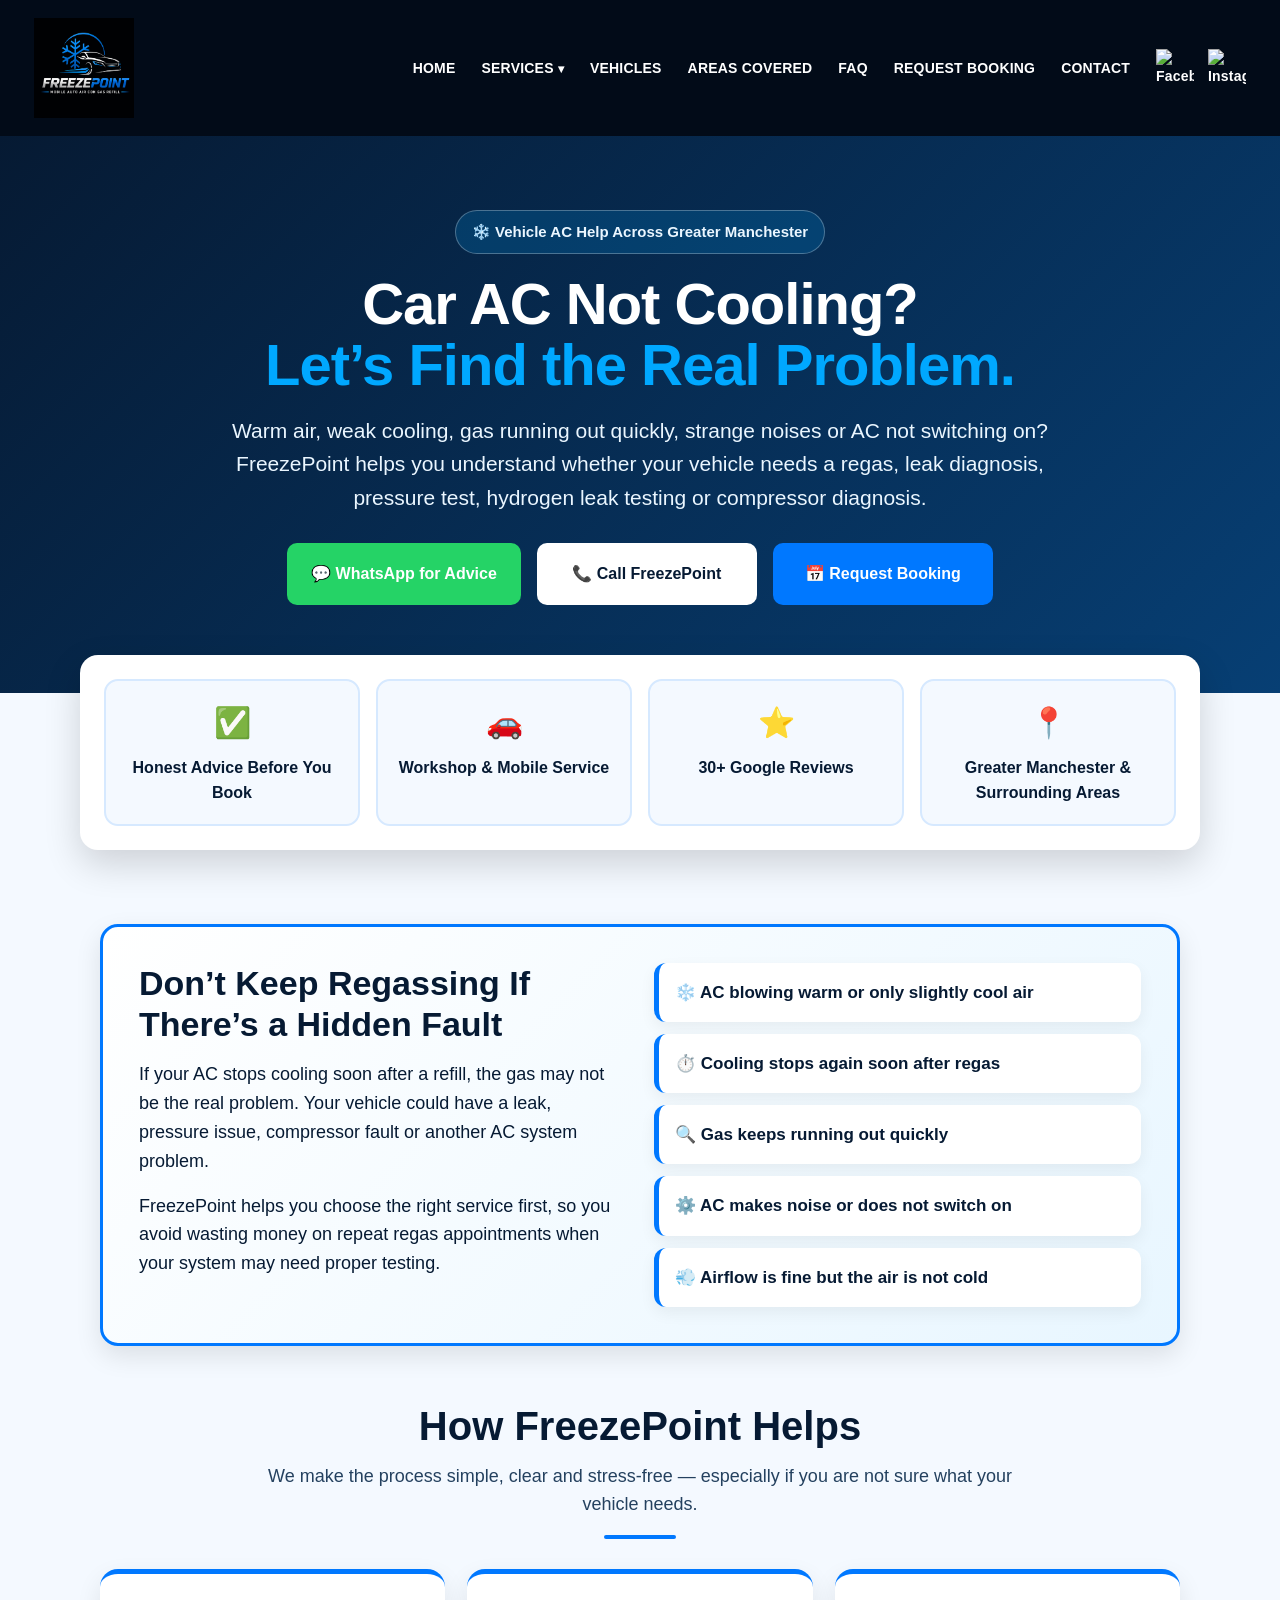
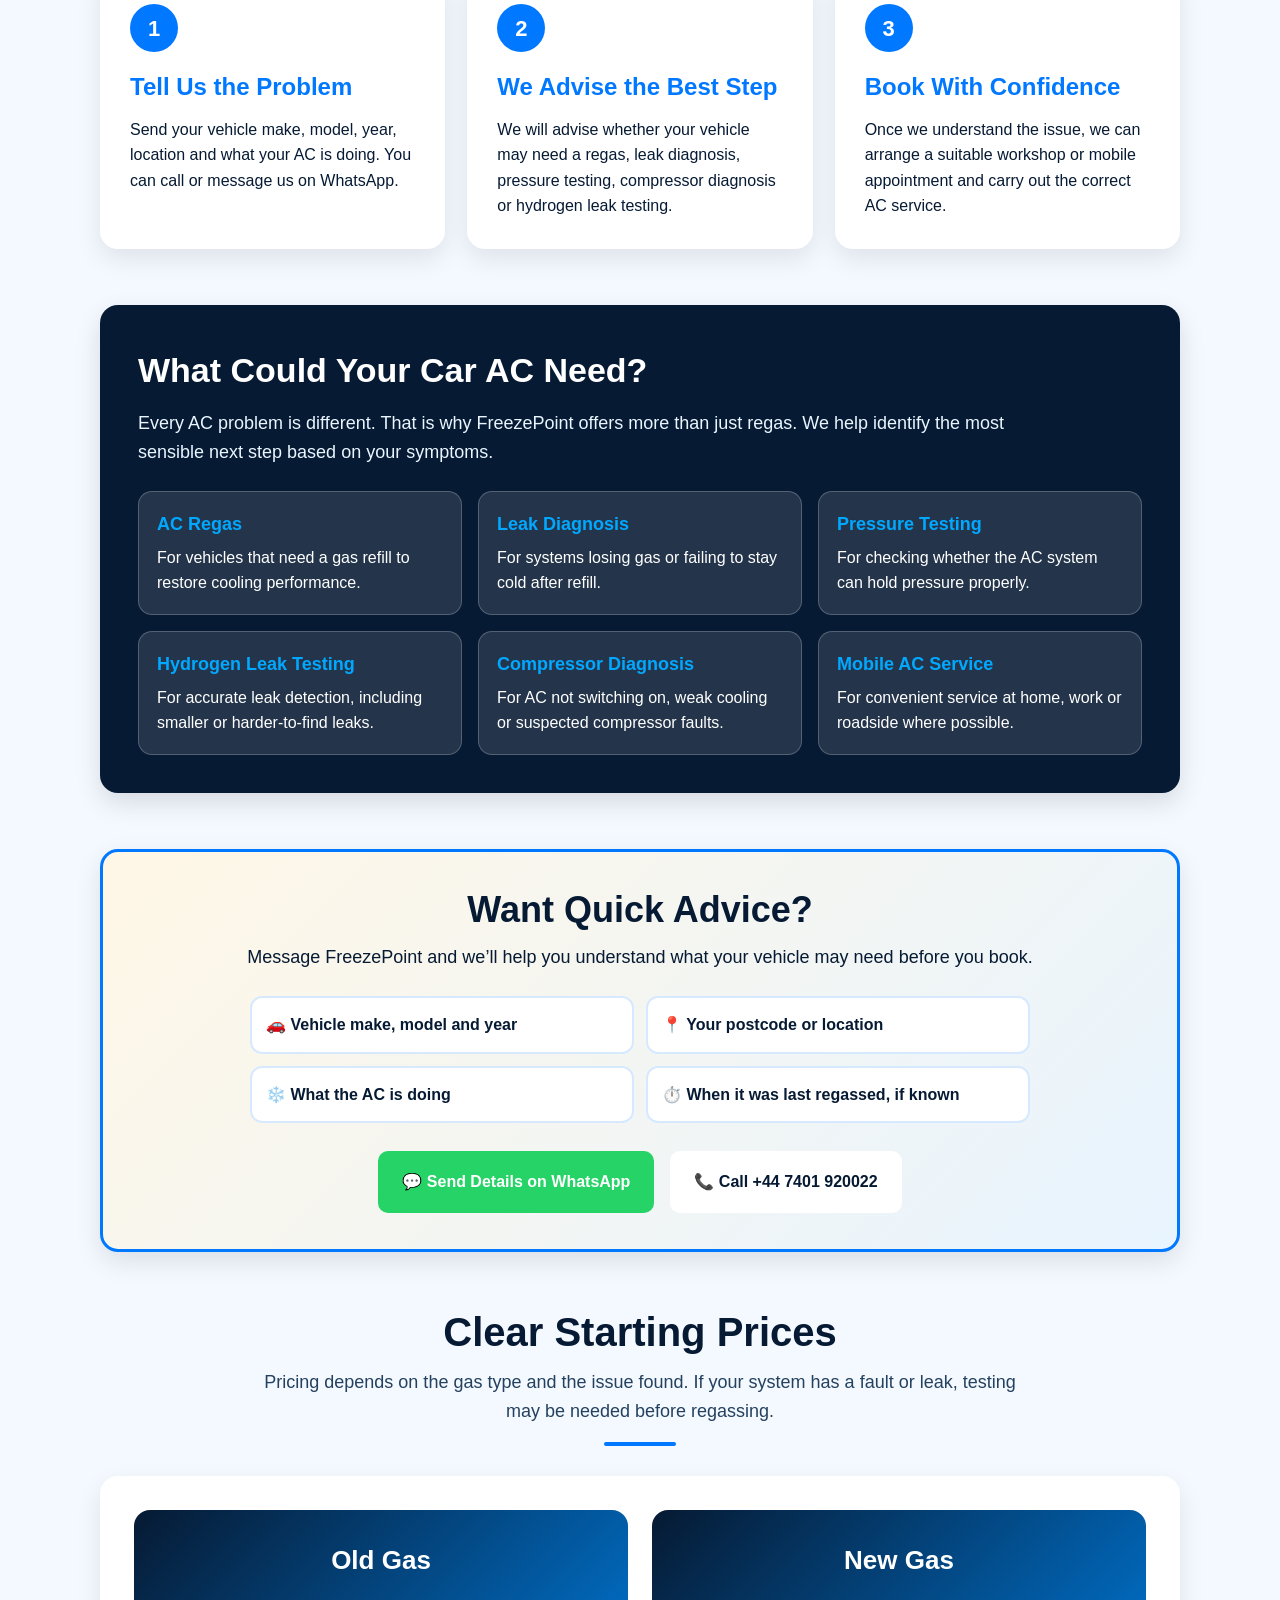
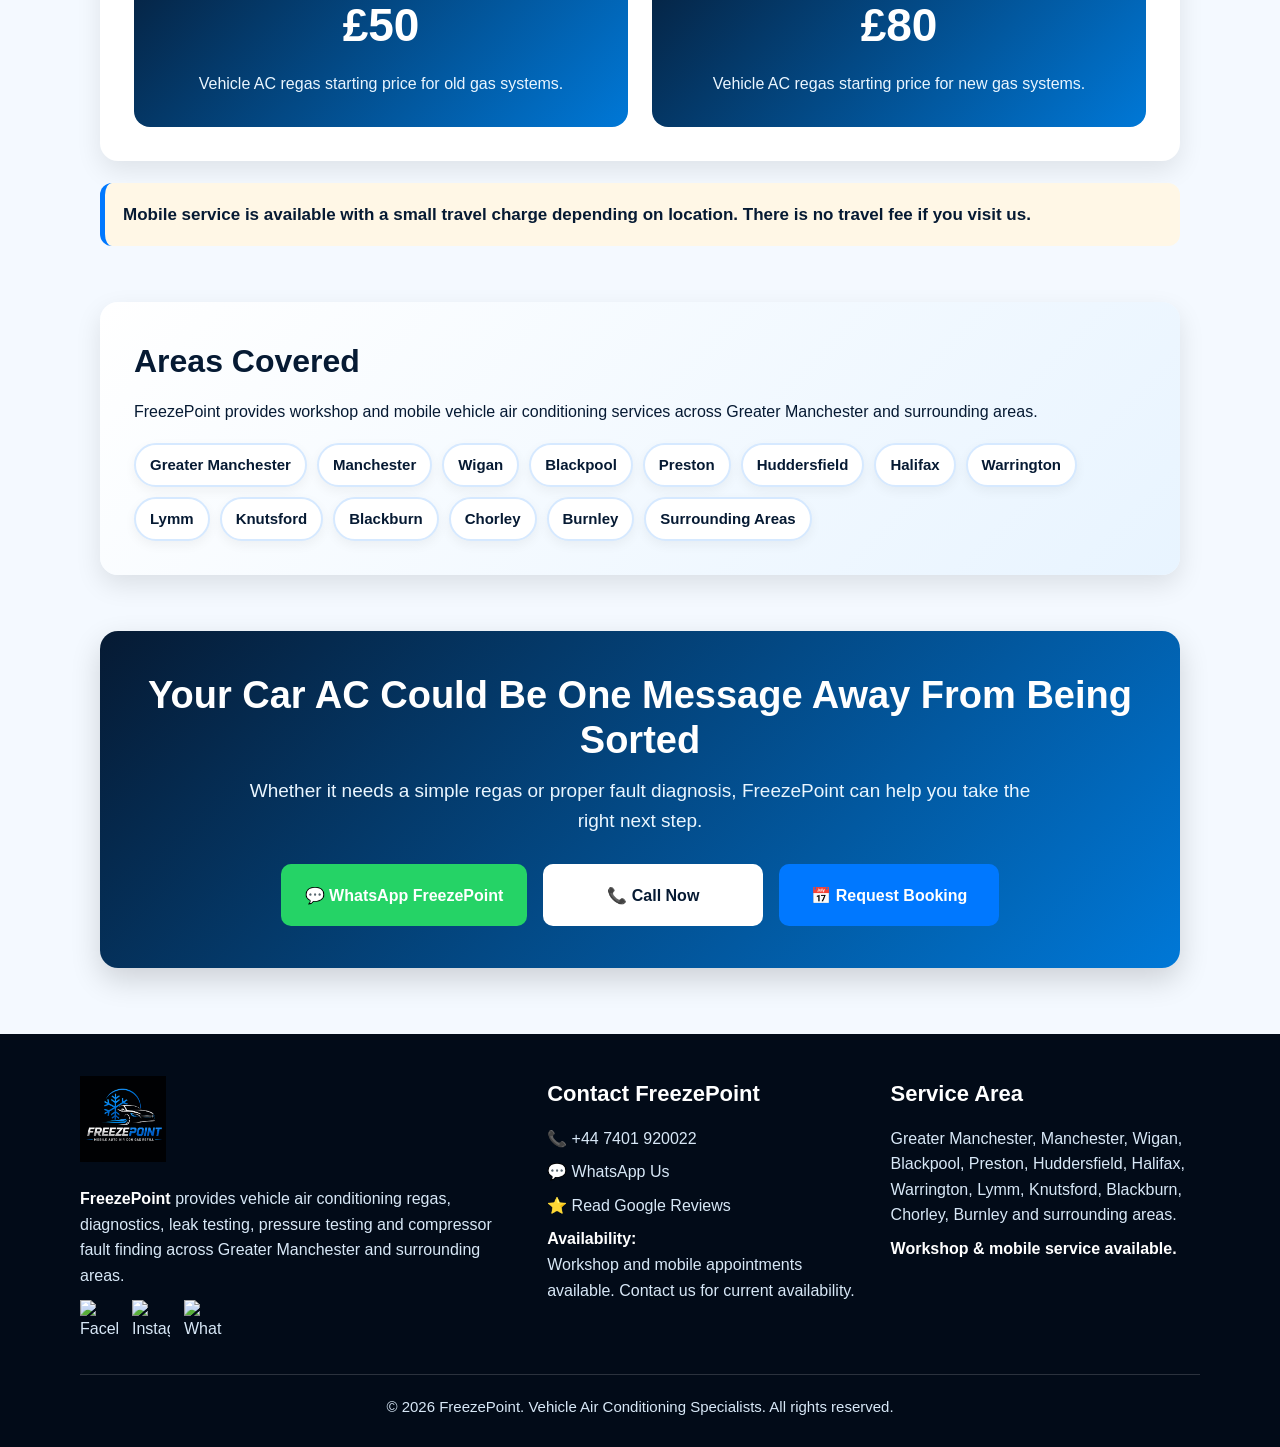
==== ac-not-cooling.html @ 0b01b1ce "Add AC not cooling landing page" ====
<!DOCTYPE html>
<html lang="en">
<head>
  <meta charset="UTF-8" />
  <meta name="viewport" content="width=device-width, initial-scale=1.0" />

  <title>Car AC Not Cooling? | FreezePoint Vehicle Air Conditioning Help</title>

  <meta name="description" content="Car AC not cooling properly? FreezePoint helps diagnose whether your vehicle needs an AC regas, leak diagnosis, pressure test, compressor diagnosis or hydrogen leak testing across Greater Manchester and surrounding areas.">

  <link rel="icon" href="favicon.png">

  <style>
    * {
      margin: 0;
      padding: 0;
      box-sizing: border-box;
    }

    body {
      font-family: Arial, Helvetica, sans-serif;
      background: #f4f9ff;
      color: #061a33;
      line-height: 1.6;
    }

    a {
      text-decoration: none;
    }

    .navbar {
      background: #020b18;
      padding: 18px 34px;
      min-height: 118px;
      display: flex;
      align-items: center;
      justify-content: space-between;
      gap: 25px;
      flex-wrap: wrap;
    }

    .logo {
      height: 100px;
      width: auto;
      display: block;
      object-fit: contain;
    }

    .nav-right {
      display: flex;
      align-items: center;
      gap: 26px;
      flex-wrap: wrap;
    }

    .nav-right a {
      color: white;
      font-size: 14px;
      font-weight: 800;
      letter-spacing: 0.2px;
    }

    .nav-right a:hover,
    .nav-right .active {
      color: #00a8ff;
    }

    .nav-right .active {
      border-bottom: 3px solid #00a8ff;
      padding-bottom: 8px;
    }

    .nav-dropdown {
      position: relative;
      display: inline-block;
    }

    .dropdown-toggle {
      background: none;
      border: none;
      color: white;
      font-size: 14px;
      font-weight: 800;
      letter-spacing: 0.2px;
      cursor: pointer;
      font-family: Arial, Helvetica, sans-serif;
    }

    .dropdown-toggle::after {
      content: " ▾";
      font-size: 12px;
    }

    .dropdown-menu {
      display: none;
      position: absolute;
      top: 28px;
      left: 0;
      background: #020b18;
      min-width: 250px;
      border-radius: 10px;
      padding: 10px 0;
      box-shadow: 0 12px 28px rgba(0,0,0,0.28);
      z-index: 99999;
      text-align: left;
    }

    .dropdown-menu a {
      display: block;
      padding: 12px 18px;
      color: white;
      font-size: 14px;
      font-weight: 800;
      white-space: nowrap;
    }

    .dropdown-menu a:hover {
      background: #061a33;
      color: #00a8ff;
    }

    .nav-dropdown.open .dropdown-menu {
      display: block;
    }

    .social-icons {
      display: flex;
      gap: 14px;
      align-items: center;
    }

    .social-icons img {
      width: 38px;
      height: 38px;
      display: block;
      transition: transform 0.2s ease;
    }

    .social-icons img:hover {
      transform: scale(1.08);
    }

    .hero {
      background: linear-gradient(135deg, #061a33, #073f74);
      color: white;
      padding: 74px 20px 88px;
      text-align: center;
    }

    .hero-inner {
      max-width: 1050px;
      margin: auto;
    }

    .hero-tag {
      display: inline-block;
      background: rgba(0,168,255,0.18);
      border: 1px solid rgba(255,255,255,0.28);
      color: #eaf6ff;
      padding: 9px 16px;
      border-radius: 999px;
      font-weight: 900;
      margin-bottom: 20px;
      font-size: 15px;
    }

    .hero h1 {
      font-size: 58px;
      line-height: 1.05;
      font-weight: 900;
      margin-bottom: 18px;
      letter-spacing: -1px;
    }

    .hero h1 span {
      color: #00a8ff;
      display: block;
    }

    .hero p {
      font-size: 21px;
      max-width: 820px;
      margin: 0 auto 28px;
      color: #eaf6ff;
    }

    .hero-buttons {
      display: flex;
      justify-content: center;
      gap: 16px;
      flex-wrap: wrap;
      margin-top: 28px;
    }

    .btn {
      display: inline-flex;
      align-items: center;
      justify-content: center;
      gap: 10px;
      padding: 16px 24px;
      border-radius: 10px;
      font-weight: 900;
      font-size: 16px;
      min-height: 62px;
      min-width: 220px;
      transition: transform 0.2s ease, opacity 0.2s ease;
      text-align: center;
    }

    .btn:hover {
      transform: translateY(-2px);
      opacity: 0.94;
    }

    .btn-white {
      background: white;
      color: #061a33;
    }

    .btn-green {
      background: #25d366;
      color: white;
    }

    .btn-blue {
      background: #0078ff;
      color: white;
    }

    .trust-strip {
      max-width: 1120px;
      margin: -38px auto 46px;
      background: white;
      border-radius: 18px;
      padding: 24px;
      display: grid;
      grid-template-columns: repeat(4, 1fr);
      gap: 16px;
      box-shadow: 0 14px 36px rgba(0,0,0,0.16);
      position: relative;
      z-index: 2;
    }

    .trust-item {
      background: #f4f9ff;
      border: 2px solid #d6e9ff;
      border-radius: 14px;
      padding: 18px;
      text-align: center;
      font-weight: 900;
      color: #061a33;
    }

    .trust-item span {
      display: block;
      font-size: 30px;
      margin-bottom: 8px;
    }

    section {
      max-width: 1120px;
      margin: auto;
      padding: 28px 20px;
    }

    .section-title {
      text-align: center;
      margin-bottom: 30px;
    }

    .section-title h2 {
      font-size: 40px;
      line-height: 1.2;
      color: #061a33;
      margin-bottom: 12px;
      font-weight: 900;
    }

    .section-title p {
      font-size: 18px;
      max-width: 780px;
      margin: auto;
      color: #24415f;
    }

    .underline {
      width: 72px;
      height: 4px;
      background: #0078ff;
      border-radius: 20px;
      margin: 16px auto 0;
    }

    .problem-box {
      background: linear-gradient(135deg, #ffffff, #e8f6ff);
      border: 3px solid #0078ff;
      border-radius: 18px;
      padding: 36px;
      box-shadow: 0 10px 26px rgba(0,0,0,0.10);
      display: grid;
      grid-template-columns: 1fr 1fr;
      gap: 28px;
      align-items: start;
    }

    .problem-box h2 {
      font-size: 34px;
      line-height: 1.2;
      margin-bottom: 16px;
      font-weight: 900;
      color: #061a33;
    }

    .problem-box p {
      font-size: 18px;
      margin-bottom: 16px;
      color: #061a33;
    }

    .warning-list {
      display: grid;
      gap: 12px;
    }

    .warning-item {
      background: white;
      border-left: 5px solid #0078ff;
      border-radius: 12px;
      padding: 16px;
      font-size: 17px;
      font-weight: 800;
      box-shadow: 0 6px 16px rgba(0,0,0,0.06);
    }

    .steps-grid {
      display: grid;
      grid-template-columns: repeat(3, 1fr);
      gap: 22px;
    }

    .step-card {
      background: white;
      border-radius: 18px;
      padding: 30px;
      box-shadow: 0 10px 26px rgba(0,0,0,0.09);
      border-top: 5px solid #0078ff;
      min-height: 250px;
    }

    .step-number {
      width: 48px;
      height: 48px;
      border-radius: 50%;
      background: #0078ff;
      color: white;
      display: flex;
      align-items: center;
      justify-content: center;
      font-size: 22px;
      font-weight: 900;
      margin-bottom: 16px;
    }

    .step-card h3 {
      font-size: 24px;
      color: #0078ff;
      margin-bottom: 10px;
      font-weight: 900;
    }

    .step-card p {
      font-size: 16px;
      color: #061a33;
    }

    .services-help {
      background: #061a33;
      color: white;
      border-radius: 18px;
      padding: 38px;
      box-shadow: 0 10px 26px rgba(0,0,0,0.12);
    }

    .services-help h2 {
      font-size: 34px;
      margin-bottom: 12px;
      font-weight: 900;
    }

    .services-help p {
      font-size: 18px;
      color: #eaf6ff;
      max-width: 880px;
      margin-bottom: 24px;
    }

    .service-options {
      display: grid;
      grid-template-columns: repeat(3, 1fr);
      gap: 16px;
    }

    .service-option {
      background: rgba(255,255,255,0.12);
      border: 1px solid rgba(255,255,255,0.22);
      border-radius: 14px;
      padding: 18px;
      color: white;
      transition: transform 0.2s ease, background 0.2s ease;
    }

    .service-option:hover {
      transform: translateY(-3px);
      background: rgba(0,168,255,0.22);
    }

    .service-option strong {
      display: block;
      color: #00a8ff;
      font-size: 18px;
      margin-bottom: 6px;
    }

    .quote-box {
      background: linear-gradient(135deg, #fff7e6, #e8f4ff);
      border: 3px solid #0078ff;
      border-radius: 18px;
      padding: 36px;
      box-shadow: 0 10px 26px rgba(0,0,0,0.10);
      text-align: center;
    }

    .quote-box h2 {
      font-size: 36px;
      line-height: 1.2;
      color: #061a33;
      margin-bottom: 12px;
      font-weight: 900;
    }

    .quote-box p {
      font-size: 18px;
      max-width: 820px;
      margin: 0 auto 18px;
      color: #061a33;
    }

    .info-list {
      max-width: 780px;
      margin: 24px auto;
      display: grid;
      grid-template-columns: repeat(2, 1fr);
      gap: 12px;
      text-align: left;
    }

    .info-list div {
      background: white;
      border-radius: 12px;
      padding: 14px;
      font-weight: 900;
      color: #061a33;
      border: 2px solid #d6e9ff;
    }

    .price-box {
      background: white;
      border-radius: 18px;
      padding: 34px;
      box-shadow: 0 10px 26px rgba(0,0,0,0.09);
      display: grid;
      grid-template-columns: 1fr 1fr;
      gap: 24px;
      align-items: stretch;
    }

    .price-card {
      border-radius: 16px;
      padding: 30px;
      background: linear-gradient(135deg, #061a33, #0078d7);
      color: white;
      text-align: center;
    }

    .price-card h3 {
      font-size: 26px;
      font-weight: 900;
      margin-bottom: 8px;
    }

    .price {
      font-size: 46px;
      font-weight: 900;
      color: #ffffff;
      margin: 8px 0;
    }

    .price-card p {
      font-size: 16px;
      color: #eaf6ff;
    }

    .note {
      background: #fff7e6;
      border-left: 5px solid #0078ff;
      border-radius: 12px;
      padding: 18px;
      margin-top: 22px;
      font-size: 17px;
      font-weight: 800;
      color: #061a33;
    }

    .areas-box {
      background: linear-gradient(135deg, #ffffff, #e8f4ff);
      color: #061a33;
      border-radius: 18px;
      padding: 34px;
      box-shadow: 0 10px 26px rgba(0,0,0,0.10);
    }

    .areas-box h2 {
      font-size: 32px;
      margin-bottom: 12px;
      font-weight: 900;
    }

    .area-list {
      display: flex;
      flex-wrap: wrap;
      gap: 10px;
      margin-top: 18px;
    }

    .area-list span {
      background: #ffffff;
      border: 2px solid #d6e9ff;
      color: #061a33;
      border-radius: 999px;
      padding: 8px 14px;
      font-size: 15px;
      font-weight: 900;
      box-shadow: 0 4px 12px rgba(0,0,0,0.05);
    }

    .final-cta {
      background: linear-gradient(135deg, #061a33, #0078d7);
      color: white;
      border-radius: 18px;
      padding: 42px;
      text-align: center;
      box-shadow: 0 12px 30px rgba(0,0,0,0.16);
    }

    .final-cta h2 {
      font-size: 38px;
      line-height: 1.2;
      margin-bottom: 12px;
      font-weight: 900;
    }

    .final-cta p {
      font-size: 19px;
      color: #eaf6ff;
      max-width: 820px;
      margin: 0 auto 24px;
    }

    footer {
      background: #020b18;
      color: white;
      padding: 42px 20px 28px;
      margin-top: 38px;
    }

    .footer-inner {
      max-width: 1120px;
      margin: auto;
      display: grid;
      grid-template-columns: 1.4fr 1fr 1fr;
      gap: 34px;
      align-items: start;
    }

    .footer-logo {
      height: 86px;
      width: auto;
      margin-bottom: 16px;
    }

    .footer-col h3 {
      font-size: 22px;
      margin-bottom: 14px;
      font-weight: 900;
      color: white;
    }

    .footer-col p,
    .footer-col a {
      color: #d8e8f7;
      font-size: 16px;
      margin-bottom: 8px;
      display: block;
    }

    .footer-col a:hover {
      color: #00a8ff;
    }

    .footer-strong {
      color: white;
      font-weight: 900;
    }

    .footer-icons {
      display: flex;
      align-items: center;
      gap: 14px;
      margin-top: 12px;
    }

    .footer-icons img {
      width: 38px;
      height: 38px;
      display: block;
    }

    .footer-bottom {
      max-width: 1120px;
      margin: 28px auto 0;
      padding-top: 20px;
      border-top: 1px solid rgba(255,255,255,0.16);
      text-align: center;
      color: #d8e8f7;
      font-size: 15px;
    }

    @media (max-width: 950px) {
      .logo {
        height: 90px;
      }

      .navbar {
        justify-content: center;
        text-align: center;
        padding: 18px 20px;
      }

      .nav-right {
        justify-content: center;
        gap: 16px;
      }

      .nav-dropdown {
        width: 100%;
        text-align: center;
      }

      .dropdown-menu {
        position: static;
        width: 100%;
        margin-top: 10px;
      }

      .hero {
        padding: 58px 20px 74px;
      }

      .hero h1 {
        font-size: 42px;
      }

      .hero p {
        font-size: 18px;
      }

      .trust-strip,
      .problem-box,
      .steps-grid,
      .service-options,
      .info-list,
      .price-box,
      .footer-inner {
        grid-template-columns: 1fr;
      }

      .trust-strip {
        max-width: 92%;
      }

      .section-title h2,
      .problem-box h2,
      .services-help h2,
      .quote-box h2,
      .final-cta h2 {
        font-size: 30px;
      }

      .services-help,
      .quote-box,
      .final-cta {
        padding: 30px 22px;
      }

      .hero-buttons .btn {
        width: 100%;
      }

      .footer-inner {
        text-align: center;
      }

      .footer-icons {
        justify-content: center;
      }

      .footer-logo {
        margin-left: auto;
        margin-right: auto;
      }
    }
  </style>
</head>

<body>

  <nav class="navbar">
    <a href="index.html">
      <img class="logo" src="logo.png" alt="FreezePoint logo">
    </a>

    <div class="nav-right">
      <a href="index.html">HOME</a>

      <div class="nav-dropdown">
        <button class="dropdown-toggle" type="button" onclick="toggleServicesDropdown()">
          SERVICES
        </button>

        <div class="dropdown-menu" id="servicesDropdown">
          <a href="ac-regas.html">AC Regas</a>
          <a href="leak-diagnosis.html">Leak Diagnosis</a>
          <a href="mobile-ac-service.html">Mobile AC Service</a>
          <a href="compressor-diagnosis.html">Compressor Diagnosis</a>
          <a href="hydrogen-leak-testing.html">Hydrogen Leak Testing</a>
          <a href="pressure-testing.html">Pressure Testing</a>
          <a href="ac-not-cooling.html">AC Not Cooling?</a>
        </div>
      </div>

      <a href="index.html#vehicle-types">VEHICLES</a>
      <a href="index.html#areas">AREAS COVERED</a>
      <a href="faq.html">FAQ</a>
      <a href="booking.html">REQUEST BOOKING</a>
      <a href="index.html#contact">CONTACT</a>

      <div class="social-icons">
        <a href="https://www.facebook.com/freezepointuk.aircon/" target="_blank" aria-label="Facebook">
          <img src="https://cdn-icons-png.flaticon.com/512/733/733547.png" alt="Facebook">
        </a>

        <a href="https://www.instagram.com/freezepointaircongasrefill/" target="_blank" aria-label="Instagram">
          <img src="https://cdn-icons-png.flaticon.com/512/2111/2111463.png" alt="Instagram">
        </a>
      </div>
    </div>
  </nav>

  <header class="hero">
    <div class="hero-inner">
      <div class="hero-tag">❄️ Vehicle AC Help Across Greater Manchester</div>

      <h1>Car AC Not Cooling? <span>Let’s Find the Real Problem.</span></h1>

      <p>
        Warm air, weak cooling, gas running out quickly, strange noises or AC not switching on?
        FreezePoint helps you understand whether your vehicle needs a regas, leak diagnosis,
        pressure test, hydrogen leak testing or compressor diagnosis.
      </p>

      <div class="hero-buttons">
        <a class="btn btn-green" href="https://wa.me/447401920022?text=Hi%20FreezePoint%2C%20my%20car%20AC%20is%20not%20cooling.%20Can%20you%20advise%20what%20I%20need%3F" target="_blank">
          💬 WhatsApp for Advice
        </a>

        <a class="btn btn-white" href="tel:+447401920022">
          📞 Call FreezePoint
        </a>

        <a class="btn btn-blue" href="booking.html">
          📅 Request Booking
        </a>
      </div>
    </div>
  </header>

  <div class="trust-strip">
    <div class="trust-item"><span>✅</span>Honest Advice Before You Book</div>
    <div class="trust-item"><span>🚗</span>Workshop & Mobile Service</div>
    <div class="trust-item"><span>⭐</span>30+ Google Reviews</div>
    <div class="trust-item"><span>📍</span>Greater Manchester & Surrounding Areas</div>
  </div>

  <section>
    <div class="problem-box">
      <div>
        <h2>Don’t Keep Regassing If There’s a Hidden Fault</h2>

        <p>
          If your AC stops cooling soon after a refill, the gas may not be the real problem.
          Your vehicle could have a leak, pressure issue, compressor fault or another AC system problem.
        </p>

        <p>
          FreezePoint helps you choose the right service first, so you avoid wasting money on repeat regas appointments
          when your system may need proper testing.
        </p>
      </div>

      <div class="warning-list">
        <div class="warning-item">❄️ AC blowing warm or only slightly cool air</div>
        <div class="warning-item">⏱️ Cooling stops again soon after regas</div>
        <div class="warning-item">🔍 Gas keeps running out quickly</div>
        <div class="warning-item">⚙️ AC makes noise or does not switch on</div>
        <div class="warning-item">💨 Airflow is fine but the air is not cold</div>
      </div>
    </div>
  </section>

  <section>
    <div class="section-title">
      <h2>How FreezePoint Helps</h2>
      <p>
        We make the process simple, clear and stress-free — especially if you are not sure what your vehicle needs.
      </p>
      <div class="underline"></div>
    </div>

    <div class="steps-grid">
      <div class="step-card">
        <div class="step-number">1</div>
        <h3>Tell Us the Problem</h3>
        <p>
          Send your vehicle make, model, year, location and what your AC is doing.
          You can call or message us on WhatsApp.
        </p>
      </div>

      <div class="step-card">
        <div class="step-number">2</div>
        <h3>We Advise the Best Step</h3>
        <p>
          We will advise whether your vehicle may need a regas, leak diagnosis,
          pressure testing, compressor diagnosis or hydrogen leak testing.
        </p>
      </div>

      <div class="step-card">
        <div class="step-number">3</div>
        <h3>Book With Confidence</h3>
        <p>
          Once we understand the issue, we can arrange a suitable workshop or mobile appointment
          and carry out the correct AC service.
        </p>
      </div>
    </div>
  </section>

  <section>
    <div class="services-help">
      <h2>What Could Your Car AC Need?</h2>

      <p>
        Every AC problem is different. That is why FreezePoint offers more than just regas.
        We help identify the most sensible next step based on your symptoms.
      </p>

      <div class="service-options">
        <a class="service-option" href="ac-regas.html">
          <strong>AC Regas</strong>
          For vehicles that need a gas refill to restore cooling performance.
        </a>

        <a class="service-option" href="leak-diagnosis.html">
          <strong>Leak Diagnosis</strong>
          For systems losing gas or failing to stay cold after refill.
        </a>

        <a class="service-option" href="pressure-testing.html">
          <strong>Pressure Testing</strong>
          For checking whether the AC system can hold pressure properly.
        </a>

        <a class="service-option" href="hydrogen-leak-testing.html">
          <strong>Hydrogen Leak Testing</strong>
          For accurate leak detection, including smaller or harder-to-find leaks.
        </a>

        <a class="service-option" href="compressor-diagnosis.html">
          <strong>Compressor Diagnosis</strong>
          For AC not switching on, weak cooling or suspected compressor faults.
        </a>

        <a class="service-option" href="mobile-ac-service.html">
          <strong>Mobile AC Service</strong>
          For convenient service at home, work or roadside where possible.
        </a>
      </div>
    </div>
  </section>

  <section>
    <div class="quote-box">
      <h2>Want Quick Advice?</h2>

      <p>
        Message FreezePoint and we’ll help you understand what your vehicle may need before you book.
      </p>

      <div class="info-list">
        <div>🚗 Vehicle make, model and year</div>
        <div>📍 Your postcode or location</div>
        <div>❄️ What the AC is doing</div>
        <div>⏱️ When it was last regassed, if known</div>
      </div>

      <div class="hero-buttons">
        <a class="btn btn-green" href="https://wa.me/447401920022?text=Hi%20FreezePoint%2C%20my%20car%20AC%20is%20not%20cooling.%20Here%20are%20my%20vehicle%20details%3A" target="_blank">
          💬 Send Details on WhatsApp
        </a>

        <a class="btn btn-white" href="tel:+447401920022">
          📞 Call +44 7401 920022
        </a>
      </div>
    </div>
  </section>

  <section>
    <div class="section-title">
      <h2>Clear Starting Prices</h2>
      <p>
        Pricing depends on the gas type and the issue found. If your system has a fault or leak,
        testing may be needed before regassing.
      </p>
      <div class="underline"></div>
    </div>

    <div class="price-box">
      <div class="price-card">
        <h3>Old Gas</h3>
        <div class="price">£50</div>
        <p>Vehicle AC regas starting price for old gas systems.</p>
      </div>

      <div class="price-card">
        <h3>New Gas</h3>
        <div class="price">£80</div>
        <p>Vehicle AC regas starting price for new gas systems.</p>
      </div>
    </div>

    <div class="note">
      Mobile service is available with a small travel charge depending on location.
      There is no travel fee if you visit us.
    </div>
  </section>

  <section>
    <div class="areas-box">
      <h2>Areas Covered</h2>

      <p>
        FreezePoint provides workshop and mobile vehicle air conditioning services across Greater Manchester
        and surrounding areas.
      </p>

      <div class="area-list">
        <span>Greater Manchester</span>
        <span>Manchester</span>
        <span>Wigan</span>
        <span>Blackpool</span>
        <span>Preston</span>
        <span>Huddersfield</span>
        <span>Halifax</span>
        <span>Warrington</span>
        <span>Lymm</span>
        <span>Knutsford</span>
        <span>Blackburn</span>
        <span>Chorley</span>
        <span>Burnley</span>
        <span>Surrounding Areas</span>
      </div>
    </div>
  </section>

  <section>
    <div class="final-cta">
      <h2>Your Car AC Could Be One Message Away From Being Sorted</h2>

      <p>
        Whether it needs a simple regas or proper fault diagnosis, FreezePoint can help you take the right next step.
      </p>

      <div class="hero-buttons">
        <a class="btn btn-green" href="https://wa.me/447401920022?text=Hi%20FreezePoint%2C%20I%20need%20help%20with%20my%20car%20AC.%20Can%20you%20advise%3F" target="_blank">
          💬 WhatsApp FreezePoint
        </a>

        <a class="btn btn-white" href="tel:+447401920022">
          📞 Call Now
        </a>

        <a class="btn btn-blue" href="booking.html">
          📅 Request Booking
        </a>
      </div>
    </div>
  </section>

  <footer>
    <div class="footer-inner">

      <div class="footer-col">
        <img class="footer-logo" src="logo.png" alt="FreezePoint logo">
        <p>
          <span class="footer-strong">FreezePoint</span> provides vehicle air conditioning regas, diagnostics,
          leak testing, pressure testing and compressor fault finding across Greater Manchester and surrounding areas.
        </p>

        <div class="footer-icons">
          <a href="https://www.facebook.com/freezepointuk.aircon/" target="_blank" aria-label="Facebook">
            <img src="https://cdn-icons-png.flaticon.com/512/733/733547.png" alt="Facebook">
          </a>

          <a href="https://www.instagram.com/freezepointaircongasrefill/" target="_blank" aria-label="Instagram">
            <img src="https://cdn-icons-png.flaticon.com/512/2111/2111463.png" alt="Instagram">
          </a>

          <a href="https://wa.me/447401920022" target="_blank" aria-label="WhatsApp">
            <img src="https://cdn-icons-png.flaticon.com/512/733/733585.png" alt="WhatsApp">
          </a>
        </div>
      </div>

      <div class="footer-col">
        <h3>Contact FreezePoint</h3>
        <a href="tel:+447401920022">📞 +44 7401 920022</a>
        <a href="https://wa.me/447401920022" target="_blank">💬 WhatsApp Us</a>
        <a href="https://share.google/j4yk6cmoqHJZRJAdz" target="_blank">⭐ Read Google Reviews</a>
        <p><span class="footer-strong">Availability:</span><br>Workshop and mobile appointments available. Contact us for current availability.</p>
      </div>

      <div class="footer-col">
        <h3>Service Area</h3>
        <p>
          Greater Manchester, Manchester, Wigan, Blackpool, Preston, Huddersfield,
          Halifax, Warrington, Lymm, Knutsford, Blackburn, Chorley, Burnley and surrounding areas.
        </p>
        <p><span class="footer-strong">Workshop & mobile service available.</span></p>
      </div>

    </div>

    <div class="footer-bottom">
      © 2026 FreezePoint. Vehicle Air Conditioning Specialists. All rights reserved.
    </div>
  </footer>

  <script>
    function toggleServicesDropdown() {
      var dropdown = document.querySelector(".nav-dropdown");
      dropdown.classList.toggle("open");
    }

    document.addEventListener("click", function(event) {
      var dropdown = document.querySelector(".nav-dropdown");

      if (!dropdown.contains(event.target)) {
        dropdown.classList.remove("open");
      }
    });
  </script>

</body>
</html>
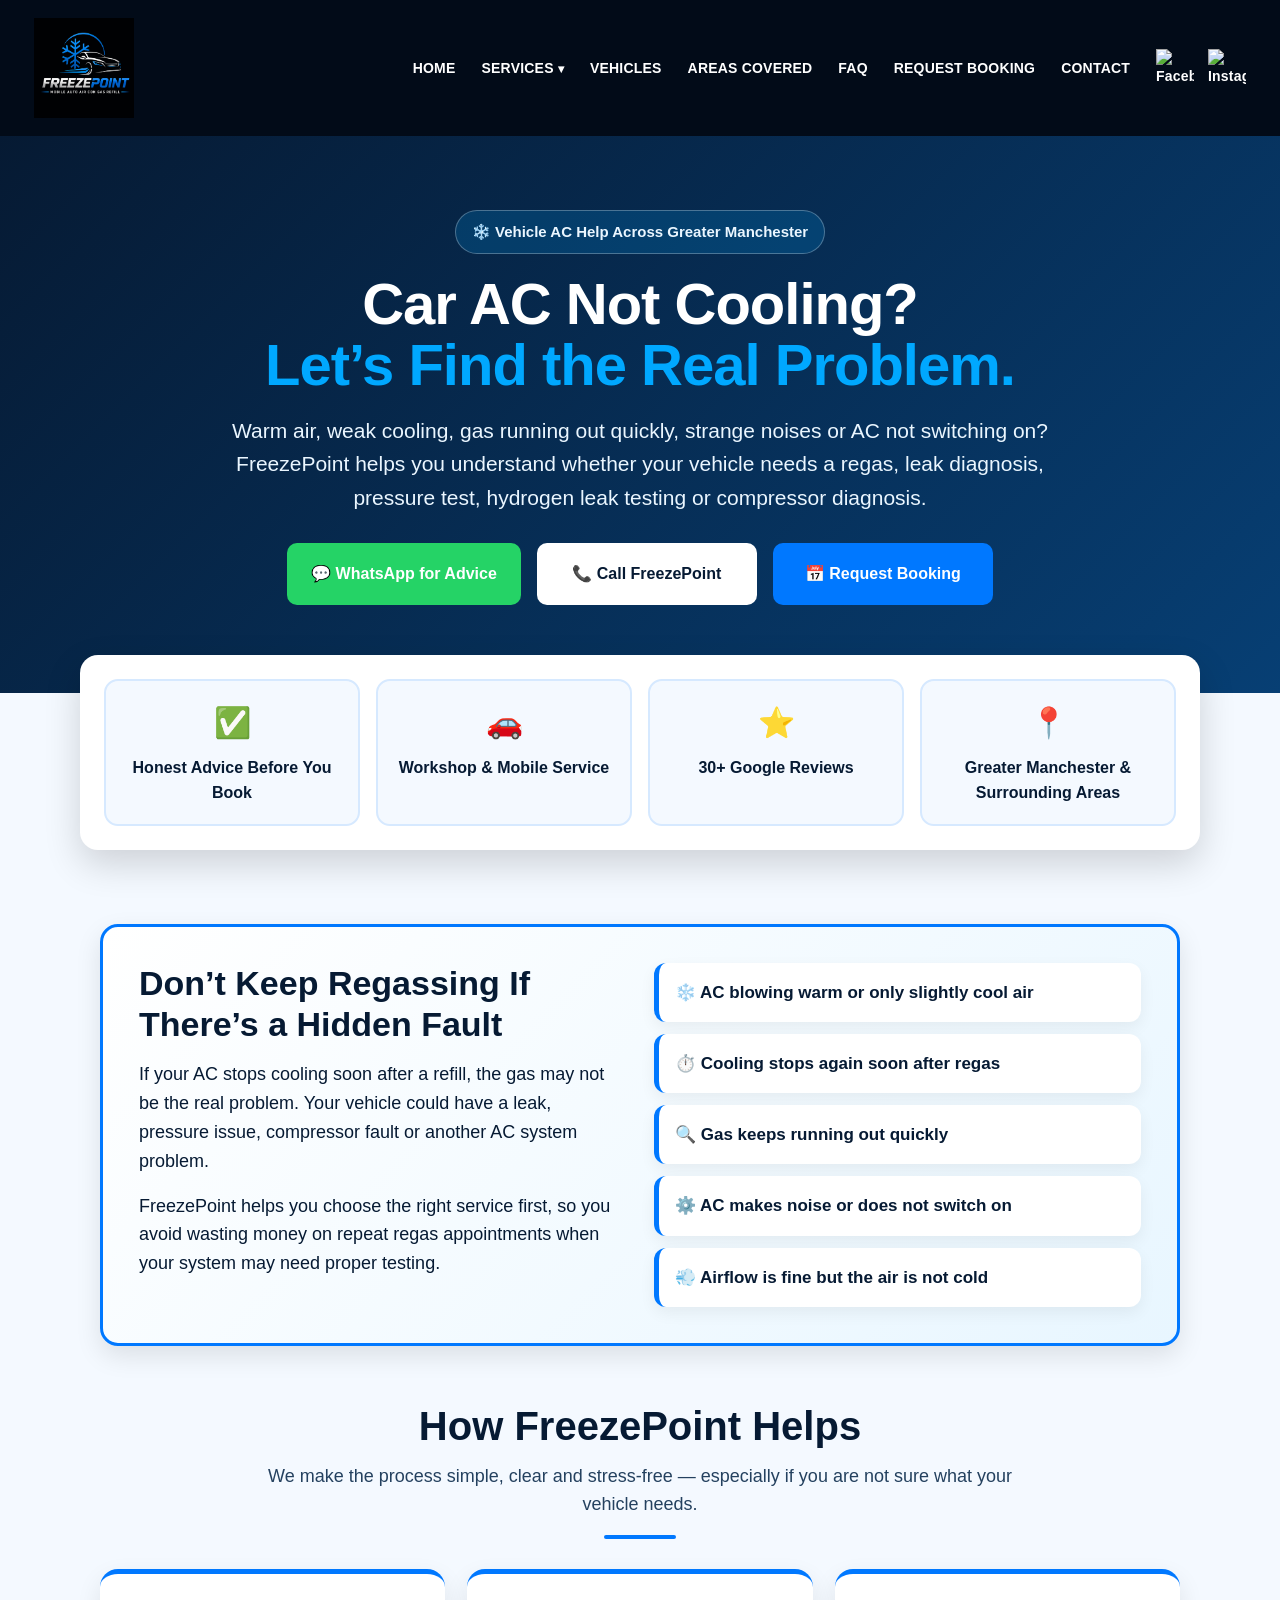
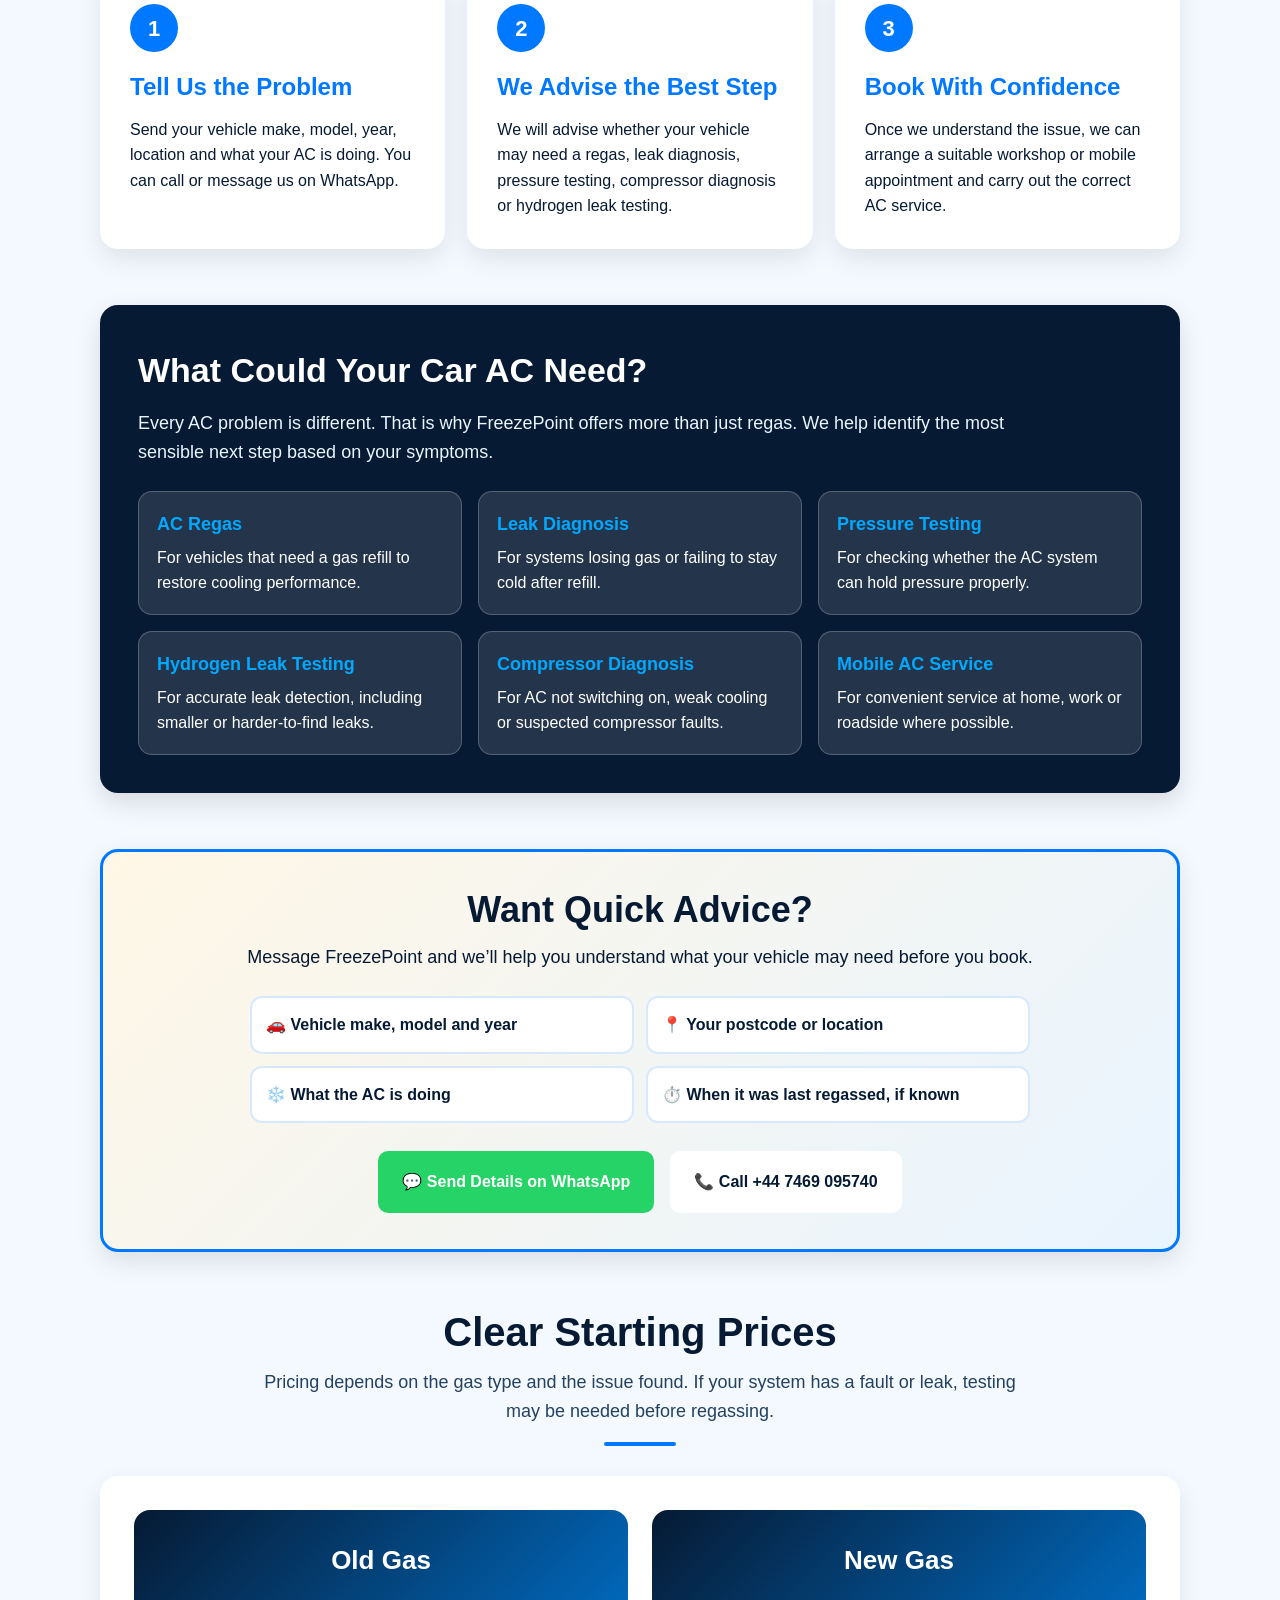
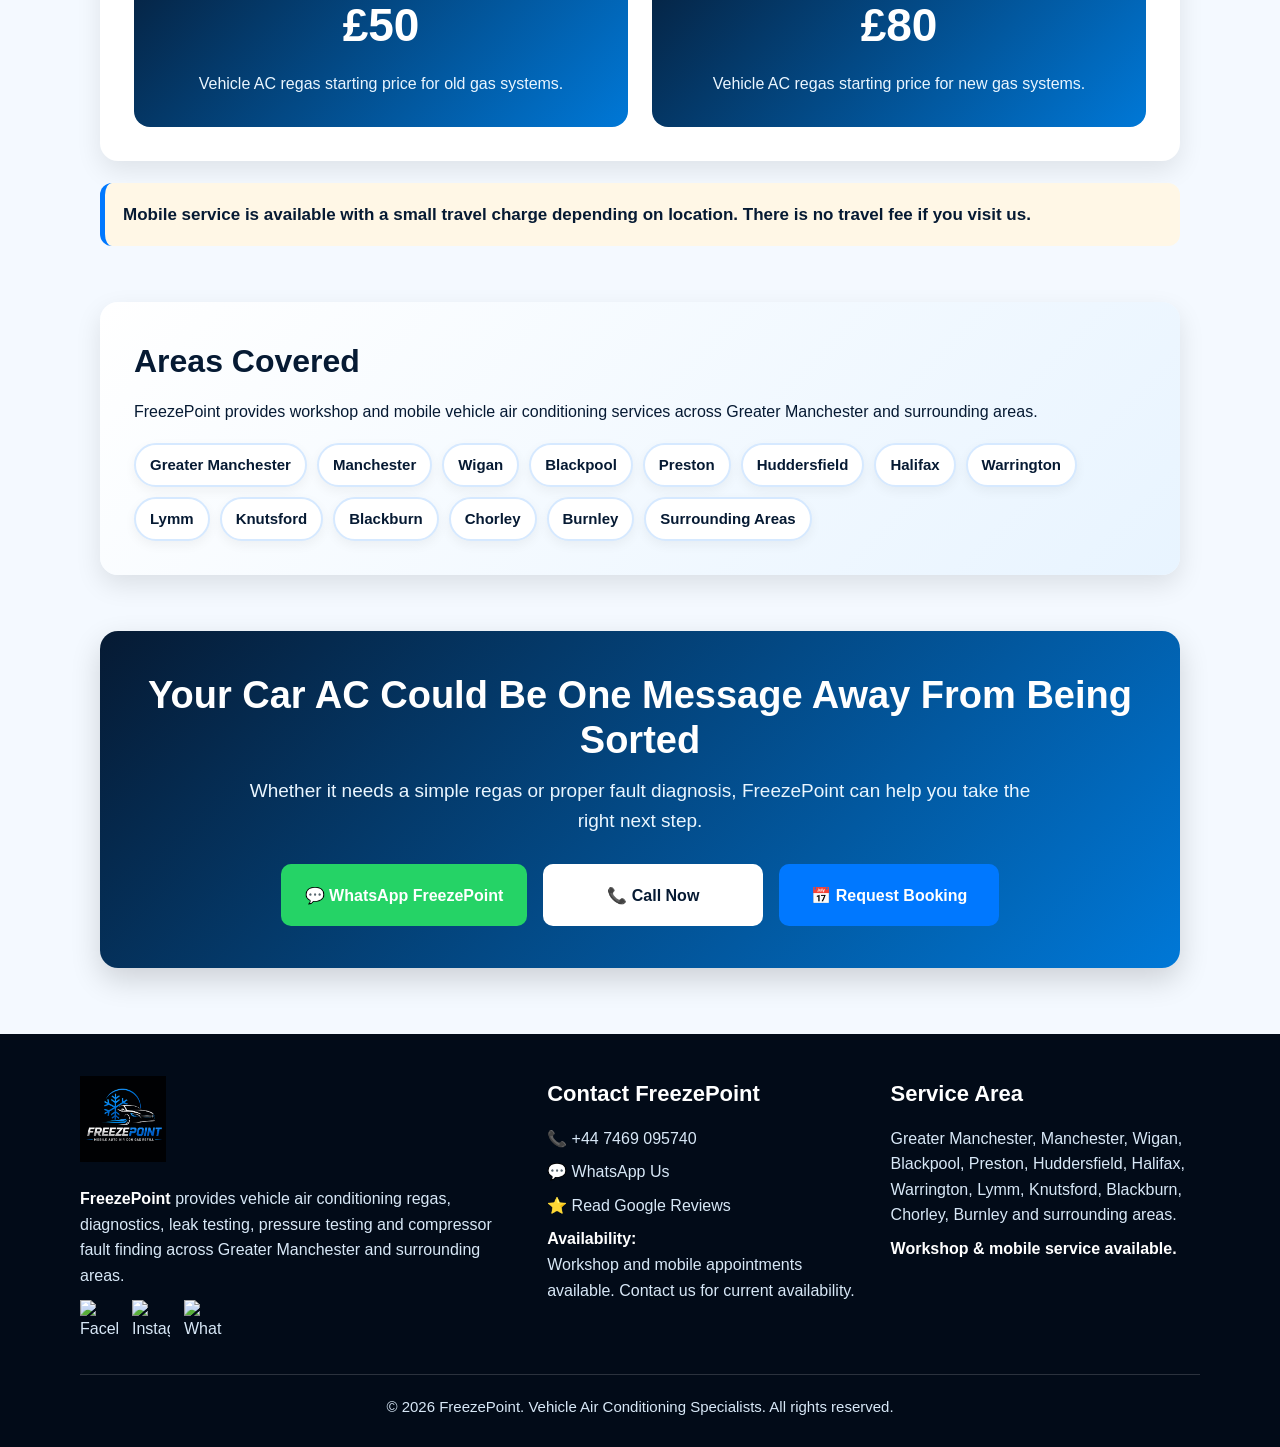
==== commit 77072395: "Update FreezePoint phone number" ====
--- a/ac-not-cooling.html
+++ b/ac-not-cooling.html
@@ -779,11 +779,11 @@
       </p>
 
       <div class="hero-buttons">
-        <a class="btn btn-green" href="https://wa.me/447401920022?text=Hi%20FreezePoint%2C%20my%20car%20AC%20is%20not%20cooling.%20Can%20you%20advise%20what%20I%20need%3F" target="_blank">
+        <a class="btn btn-green" href="https://wa.me/447469095740?text=Hi%20FreezePoint%2C%20my%20car%20AC%20is%20not%20cooling.%20Can%20you%20advise%20what%20I%20need%3F" target="_blank">
           💬 WhatsApp for Advice
         </a>
 
-        <a class="btn btn-white" href="tel:+447401920022">
+        <a class="btn btn-white" href="tel:+447469095740">
           📞 Call FreezePoint
         </a>
 
@@ -925,12 +925,12 @@
       </div>
 
       <div class="hero-buttons">
-        <a class="btn btn-green" href="https://wa.me/447401920022?text=Hi%20FreezePoint%2C%20my%20car%20AC%20is%20not%20cooling.%20Here%20are%20my%20vehicle%20details%3A" target="_blank">
+        <a class="btn btn-green" href="https://wa.me/447469095740?text=Hi%20FreezePoint%2C%20my%20car%20AC%20is%20not%20cooling.%20Here%20are%20my%20vehicle%20details%3A" target="_blank">
           💬 Send Details on WhatsApp
         </a>
 
-        <a class="btn btn-white" href="tel:+447401920022">
-          📞 Call +44 7401 920022
+        <a class="btn btn-white" href="tel:+447469095740">
+          📞 Call +44 7469 095740
         </a>
       </div>
     </div>
@@ -1003,11 +1003,11 @@
       </p>
 
       <div class="hero-buttons">
-        <a class="btn btn-green" href="https://wa.me/447401920022?text=Hi%20FreezePoint%2C%20I%20need%20help%20with%20my%20car%20AC.%20Can%20you%20advise%3F" target="_blank">
+        <a class="btn btn-green" href="https://wa.me/447469095740?text=Hi%20FreezePoint%2C%20I%20need%20help%20with%20my%20car%20AC.%20Can%20you%20advise%3F" target="_blank">
           💬 WhatsApp FreezePoint
         </a>
 
-        <a class="btn btn-white" href="tel:+447401920022">
+        <a class="btn btn-white" href="tel:+447469095740">
           📞 Call Now
         </a>
 
@@ -1037,7 +1037,7 @@
             <img src="https://cdn-icons-png.flaticon.com/512/2111/2111463.png" alt="Instagram">
           </a>
 
-          <a href="https://wa.me/447401920022" target="_blank" aria-label="WhatsApp">
+          <a href="https://wa.me/447469095740" target="_blank" aria-label="WhatsApp">
             <img src="https://cdn-icons-png.flaticon.com/512/733/733585.png" alt="WhatsApp">
           </a>
         </div>
@@ -1045,8 +1045,8 @@
 
       <div class="footer-col">
         <h3>Contact FreezePoint</h3>
-        <a href="tel:+447401920022">📞 +44 7401 920022</a>
-        <a href="https://wa.me/447401920022" target="_blank">💬 WhatsApp Us</a>
+        <a href="tel:+447469095740">📞 +44 7469 095740</a>
+        <a href="https://wa.me/447469095740" target="_blank">💬 WhatsApp Us</a>
         <a href="https://share.google/j4yk6cmoqHJZRJAdz" target="_blank">⭐ Read Google Reviews</a>
         <p><span class="footer-strong">Availability:</span><br>Workshop and mobile appointments available. Contact us for current availability.</p>
       </div>
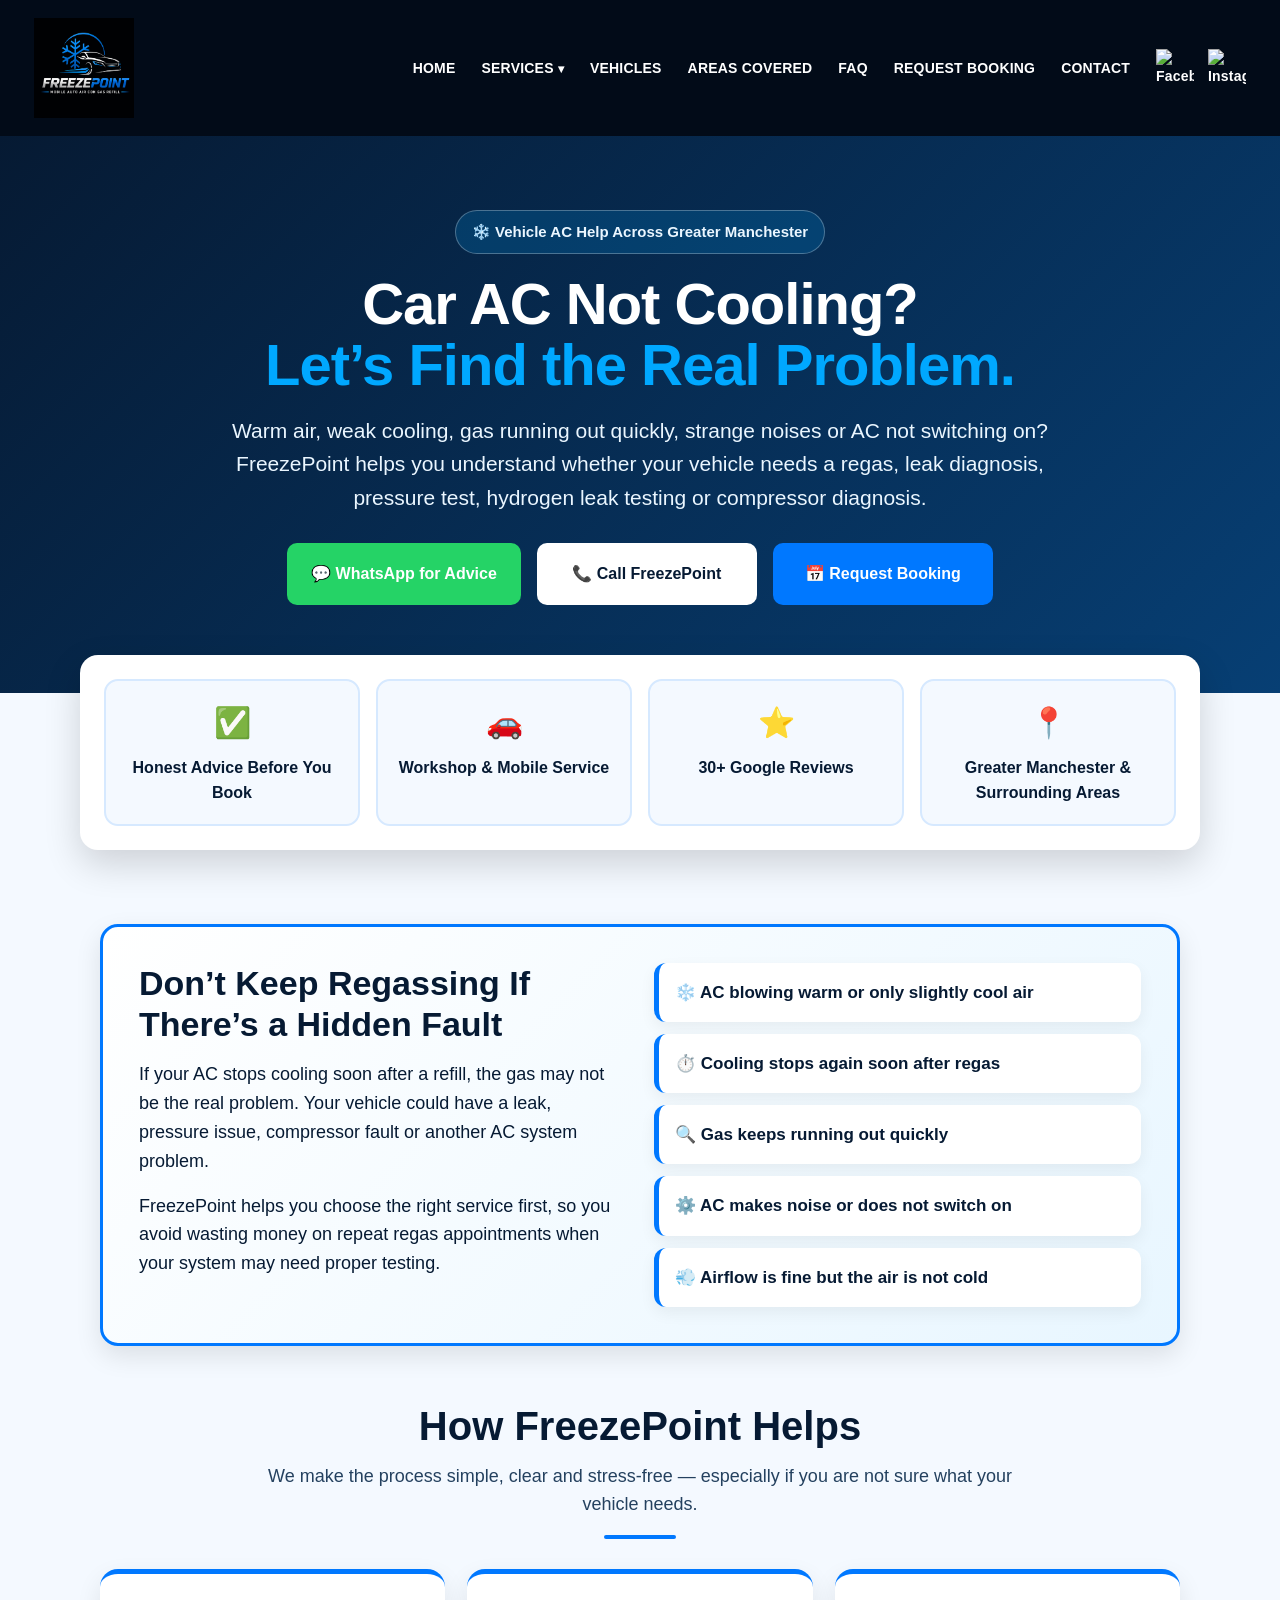
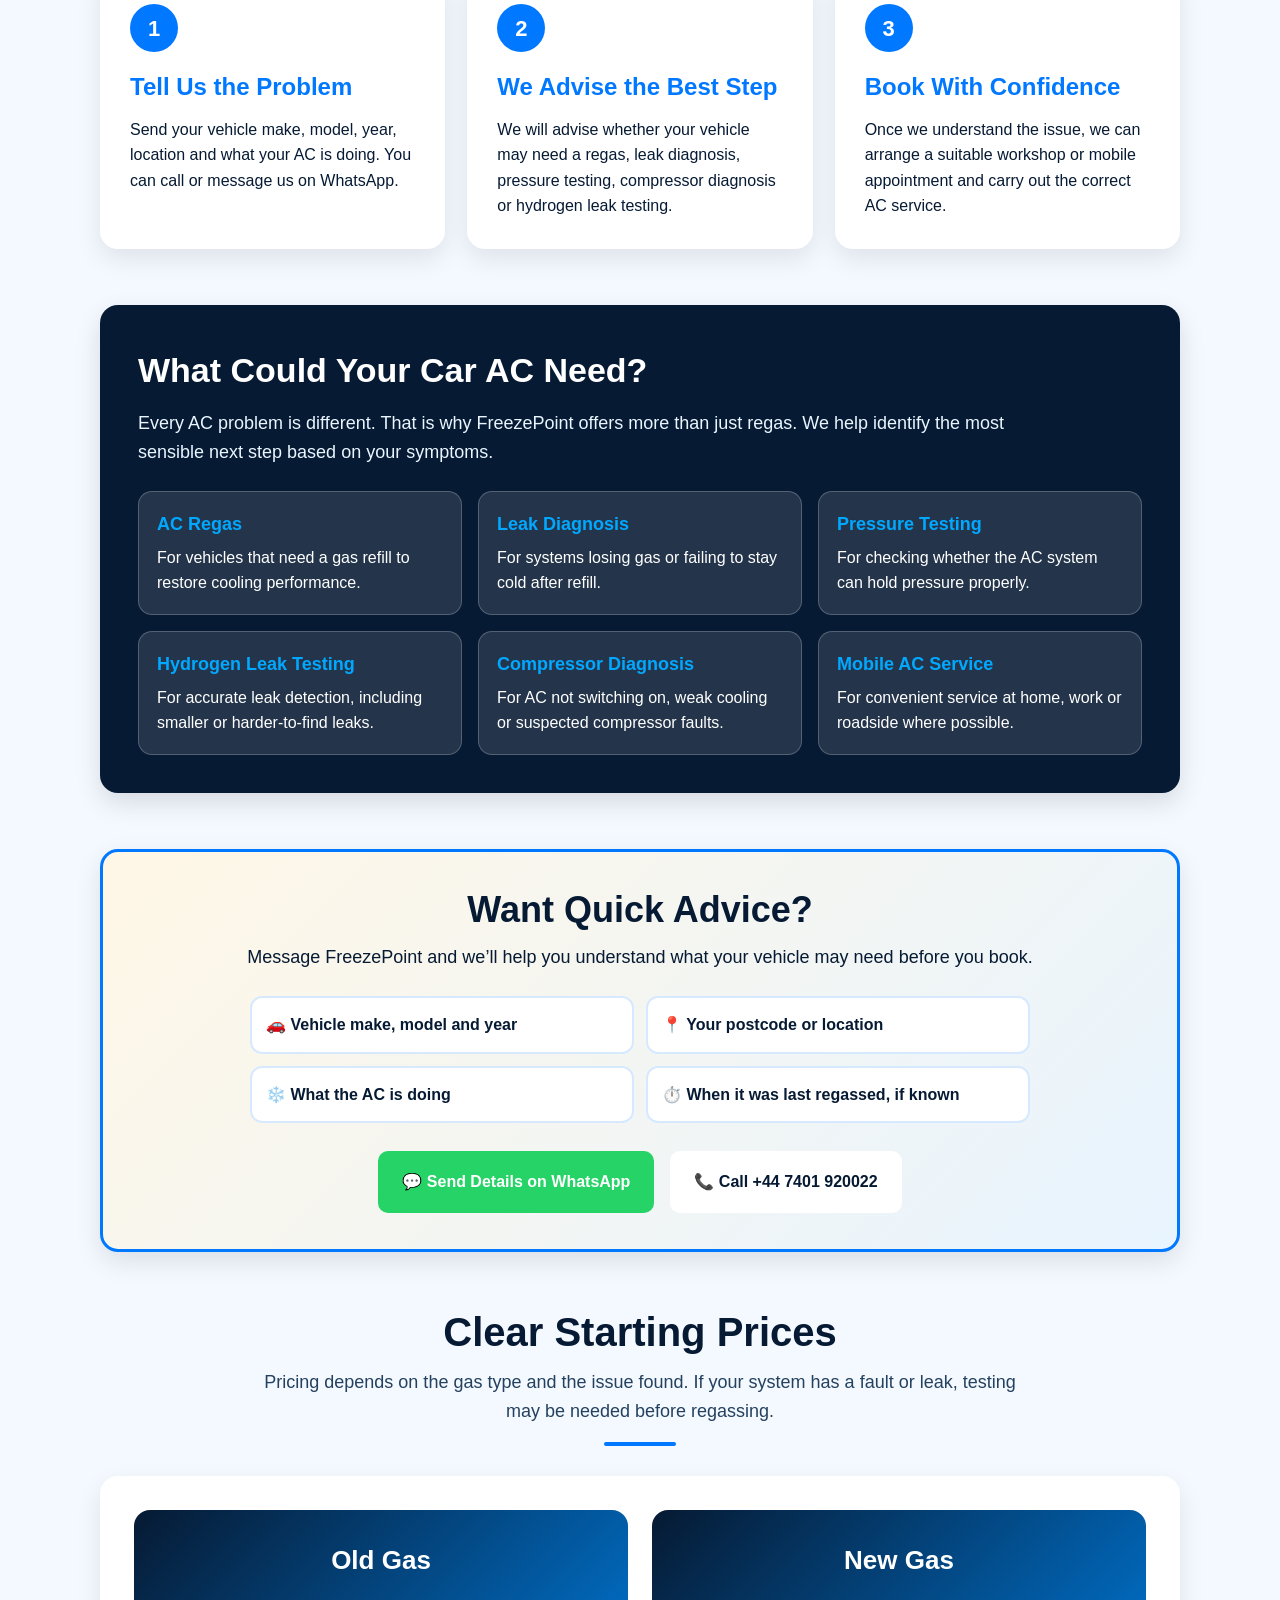
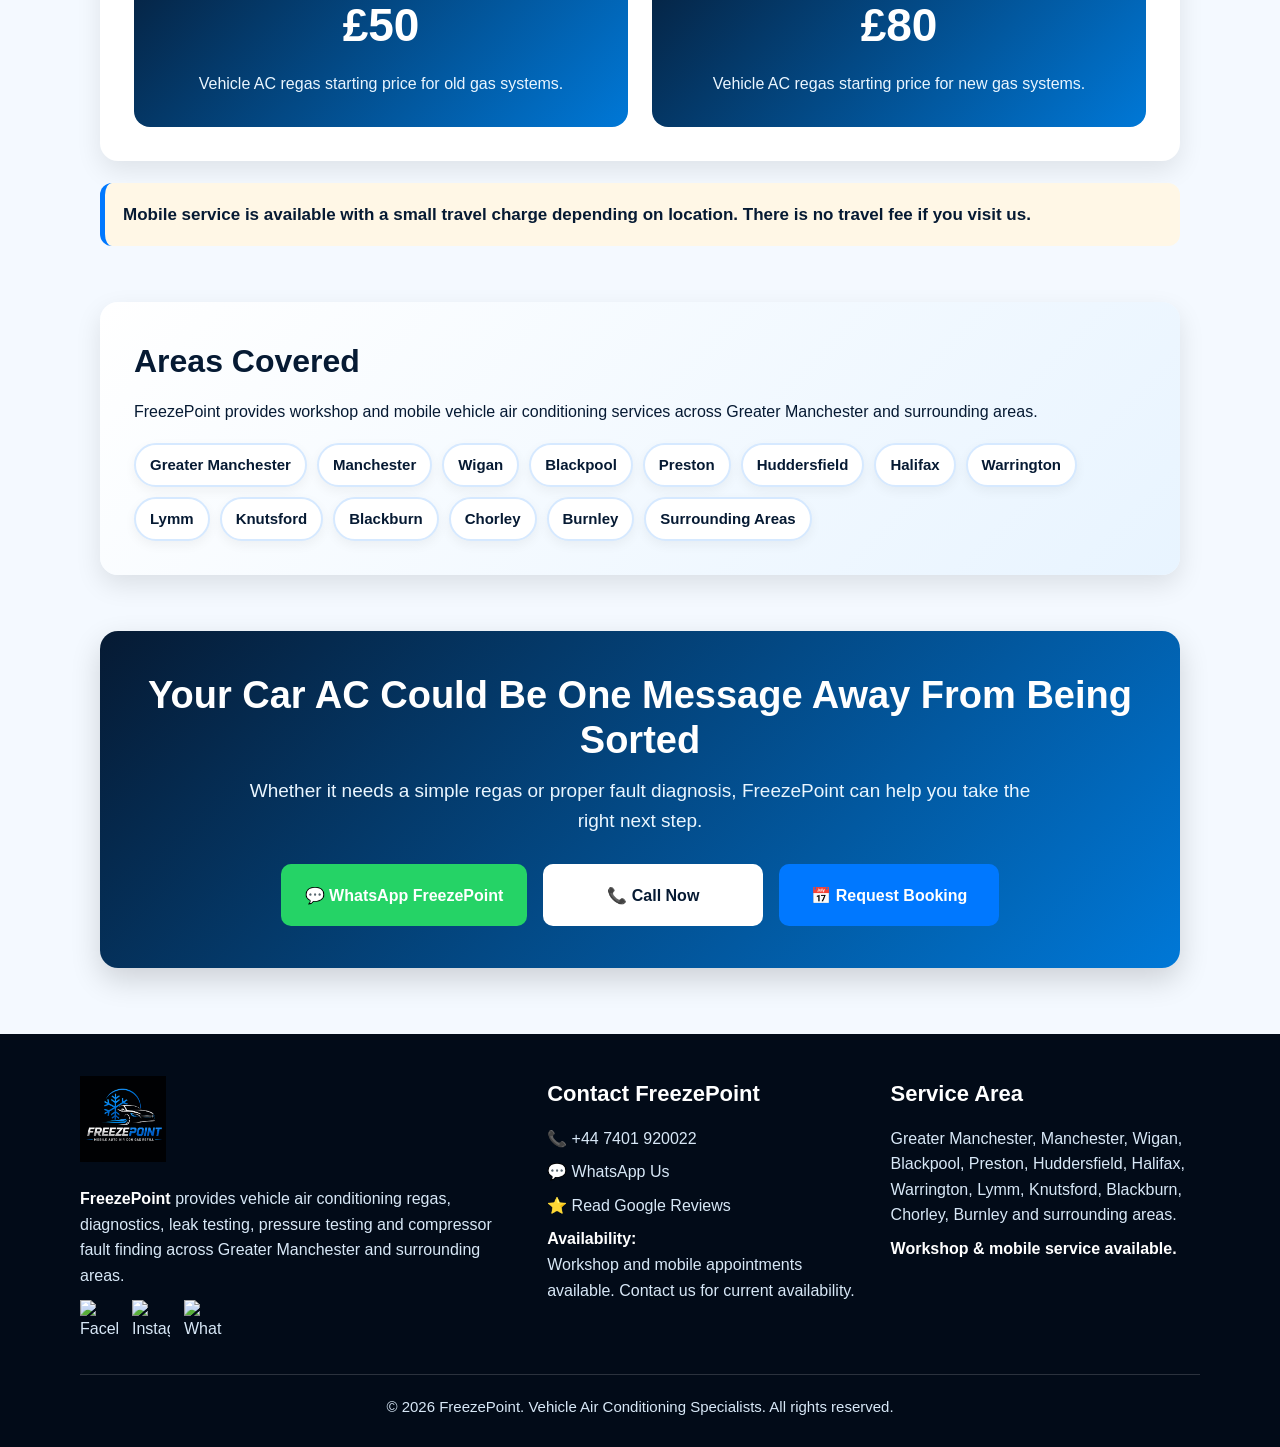
==== commit d33e696b: "Re-Update FreezePoint phone number" ====
--- a/ac-not-cooling.html
+++ b/ac-not-cooling.html
@@ -779,11 +779,11 @@
       </p>
 
       <div class="hero-buttons">
-        <a class="btn btn-green" href="https://wa.me/447469095740?text=Hi%20FreezePoint%2C%20my%20car%20AC%20is%20not%20cooling.%20Can%20you%20advise%20what%20I%20need%3F" target="_blank">
+        <a class="btn btn-green" href="https://wa.me/447401920022?text=Hi%20FreezePoint%2C%20my%20car%20AC%20is%20not%20cooling.%20Can%20you%20advise%20what%20I%20need%3F" target="_blank">
           💬 WhatsApp for Advice
         </a>
 
-        <a class="btn btn-white" href="tel:+447469095740">
+        <a class="btn btn-white" href="tel:+447401920022">
           📞 Call FreezePoint
         </a>
 
@@ -925,12 +925,12 @@
       </div>
 
       <div class="hero-buttons">
-        <a class="btn btn-green" href="https://wa.me/447469095740?text=Hi%20FreezePoint%2C%20my%20car%20AC%20is%20not%20cooling.%20Here%20are%20my%20vehicle%20details%3A" target="_blank">
+        <a class="btn btn-green" href="https://wa.me/447401920022?text=Hi%20FreezePoint%2C%20my%20car%20AC%20is%20not%20cooling.%20Here%20are%20my%20vehicle%20details%3A" target="_blank">
           💬 Send Details on WhatsApp
         </a>
 
-        <a class="btn btn-white" href="tel:+447469095740">
-          📞 Call +44 7469 095740
+        <a class="btn btn-white" href="tel:+447401920022">
+          📞 Call +44 7401 920022
         </a>
       </div>
     </div>
@@ -1003,11 +1003,11 @@
       </p>
 
       <div class="hero-buttons">
-        <a class="btn btn-green" href="https://wa.me/447469095740?text=Hi%20FreezePoint%2C%20I%20need%20help%20with%20my%20car%20AC.%20Can%20you%20advise%3F" target="_blank">
+        <a class="btn btn-green" href="https://wa.me/447401920022?text=Hi%20FreezePoint%2C%20I%20need%20help%20with%20my%20car%20AC.%20Can%20you%20advise%3F" target="_blank">
           💬 WhatsApp FreezePoint
         </a>
 
-        <a class="btn btn-white" href="tel:+447469095740">
+        <a class="btn btn-white" href="tel:+447401920022">
           📞 Call Now
         </a>
 
@@ -1037,7 +1037,7 @@
             <img src="https://cdn-icons-png.flaticon.com/512/2111/2111463.png" alt="Instagram">
           </a>
 
-          <a href="https://wa.me/447469095740" target="_blank" aria-label="WhatsApp">
+          <a href="https://wa.me/447401920022" target="_blank" aria-label="WhatsApp">
             <img src="https://cdn-icons-png.flaticon.com/512/733/733585.png" alt="WhatsApp">
           </a>
         </div>
@@ -1045,8 +1045,8 @@
 
       <div class="footer-col">
         <h3>Contact FreezePoint</h3>
-        <a href="tel:+447469095740">📞 +44 7469 095740</a>
-        <a href="https://wa.me/447469095740" target="_blank">💬 WhatsApp Us</a>
+        <a href="tel:+447401920022">📞 +44 7401 920022</a>
+        <a href="https://wa.me/447401920022" target="_blank">💬 WhatsApp Us</a>
         <a href="https://share.google/j4yk6cmoqHJZRJAdz" target="_blank">⭐ Read Google Reviews</a>
         <p><span class="footer-strong">Availability:</span><br>Workshop and mobile appointments available. Contact us for current availability.</p>
       </div>
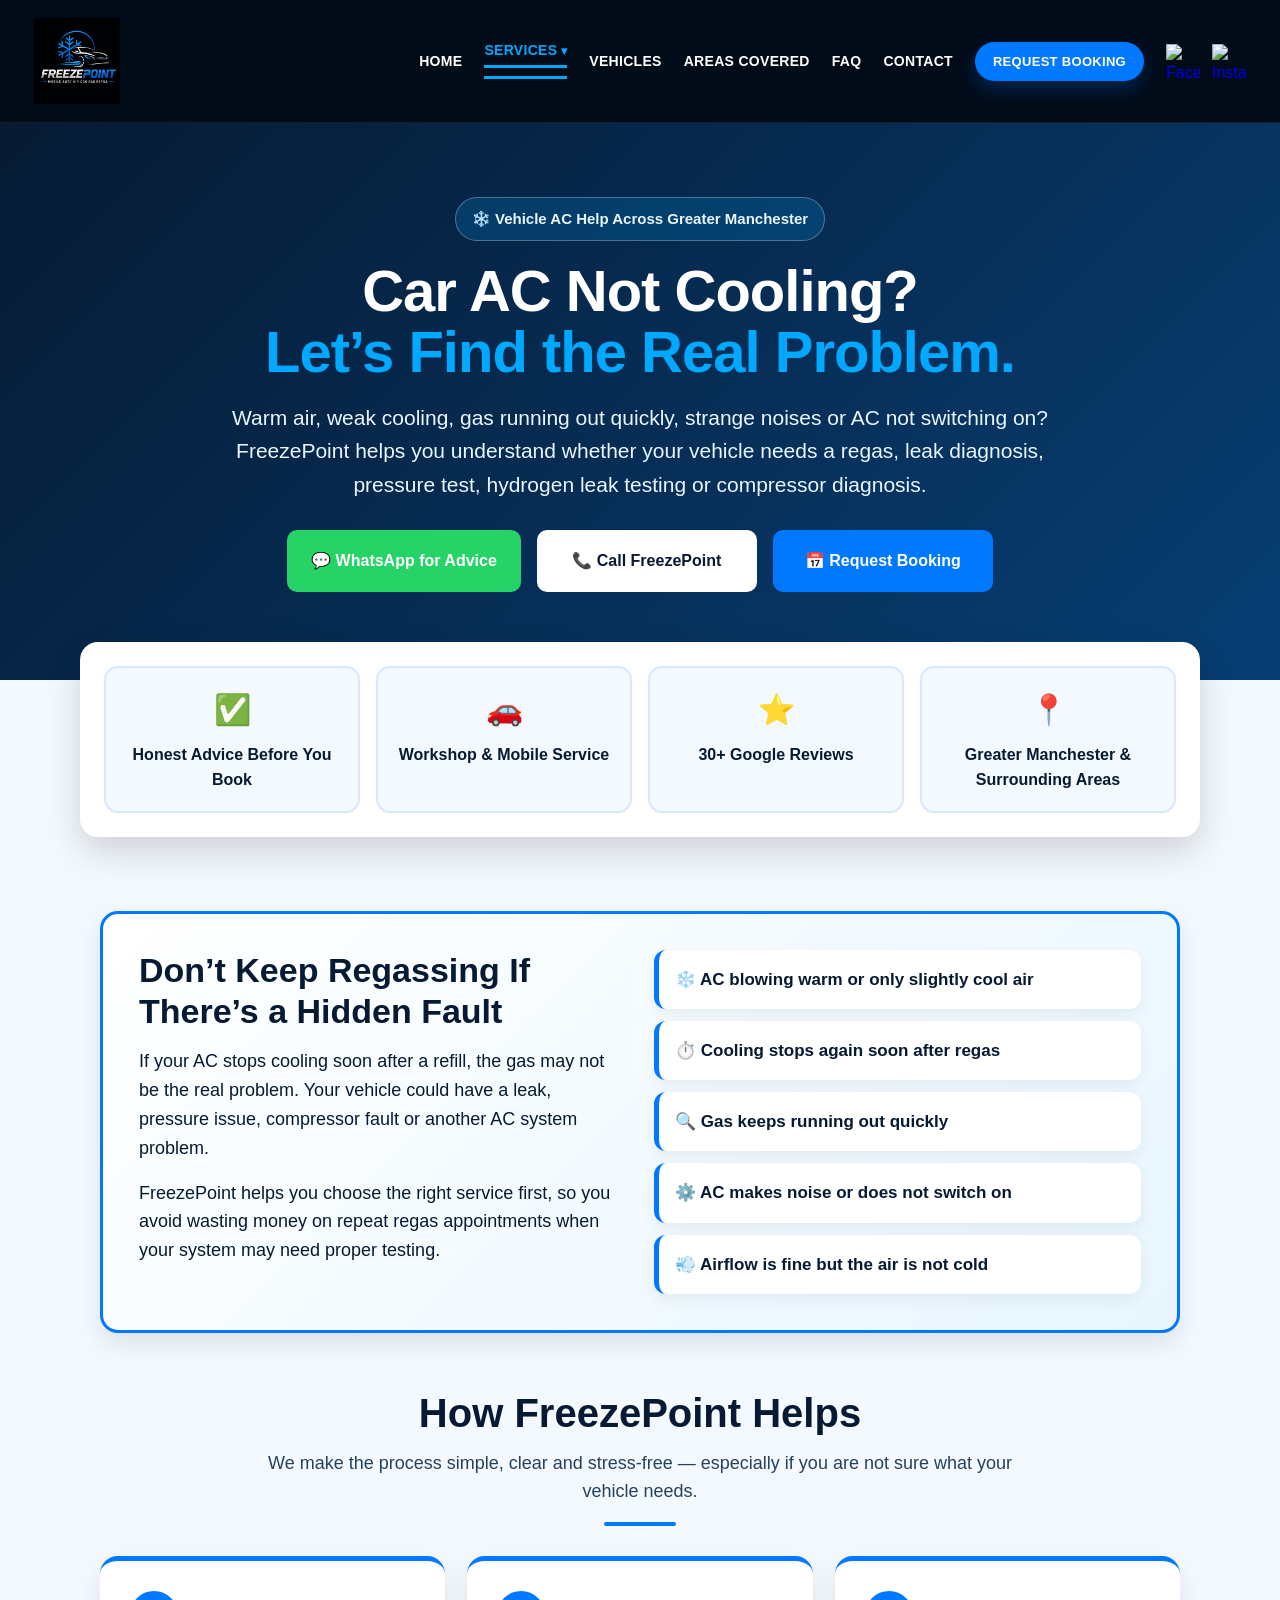
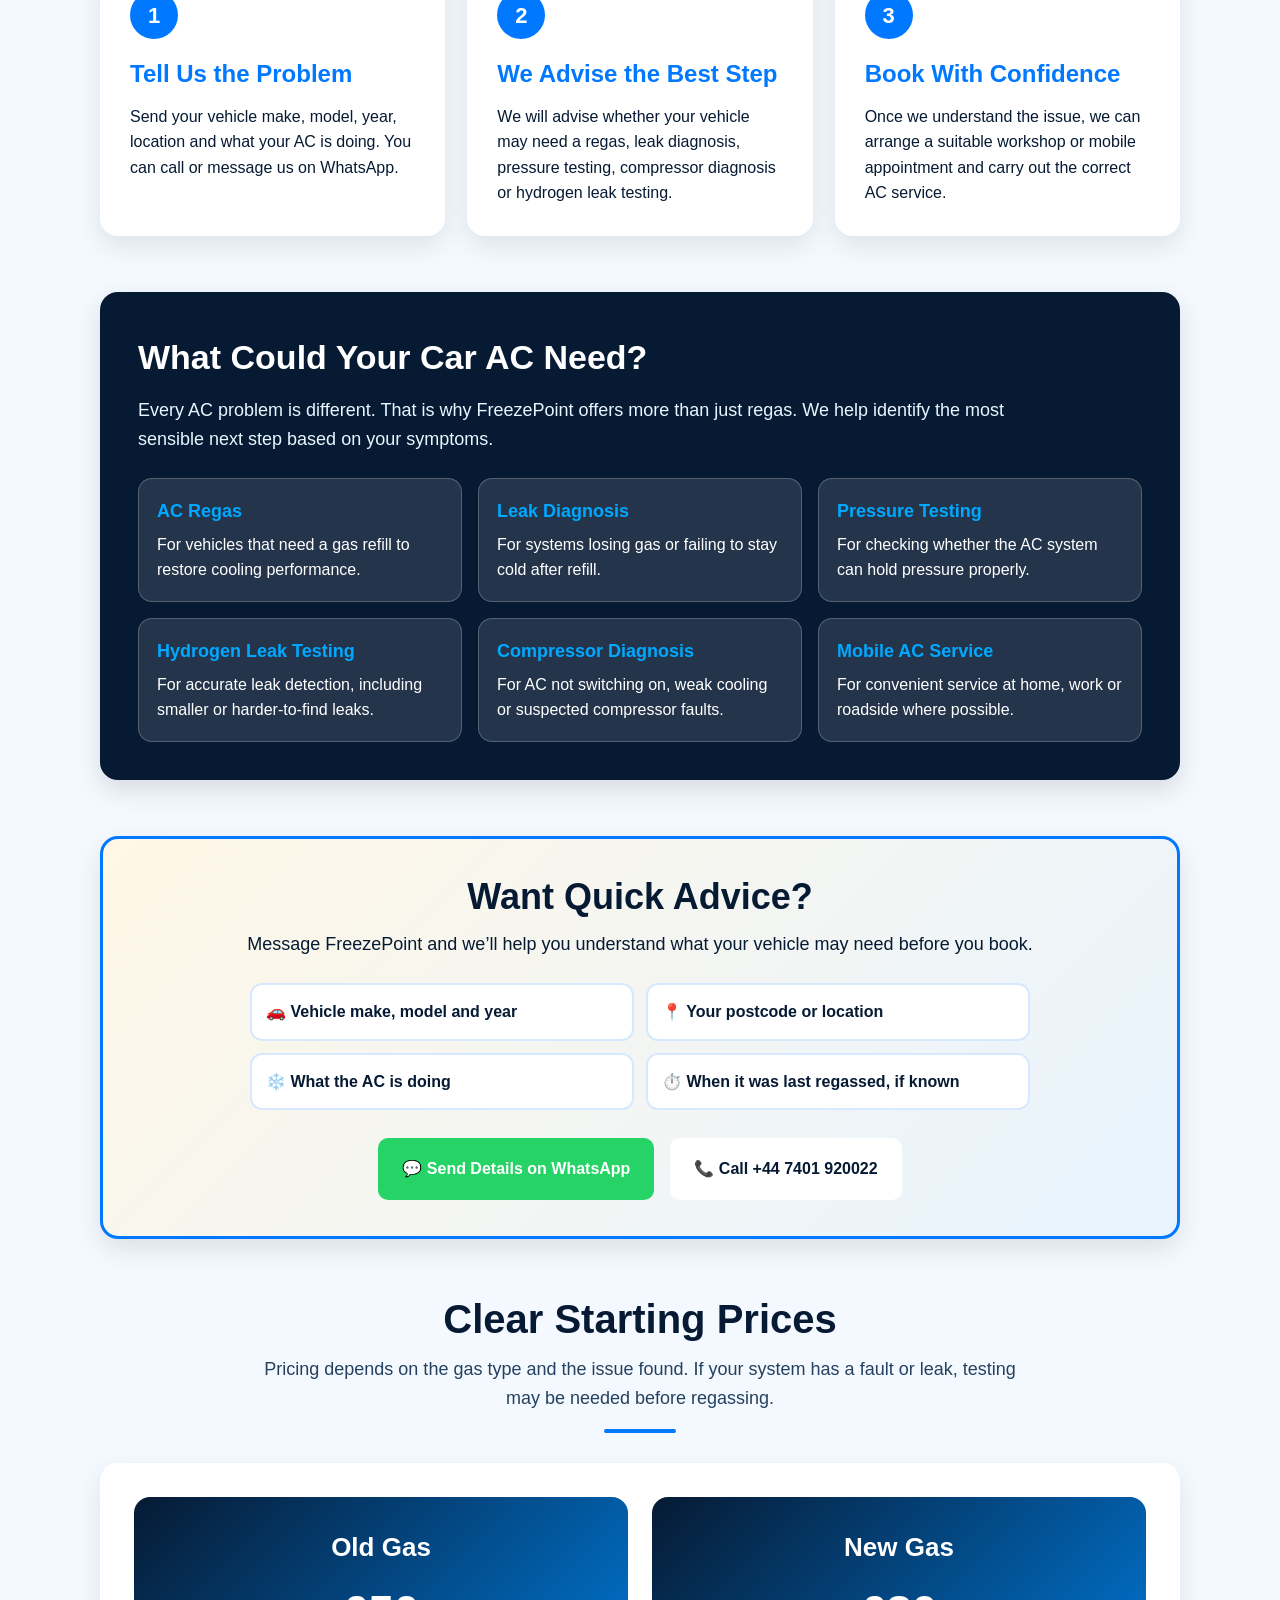
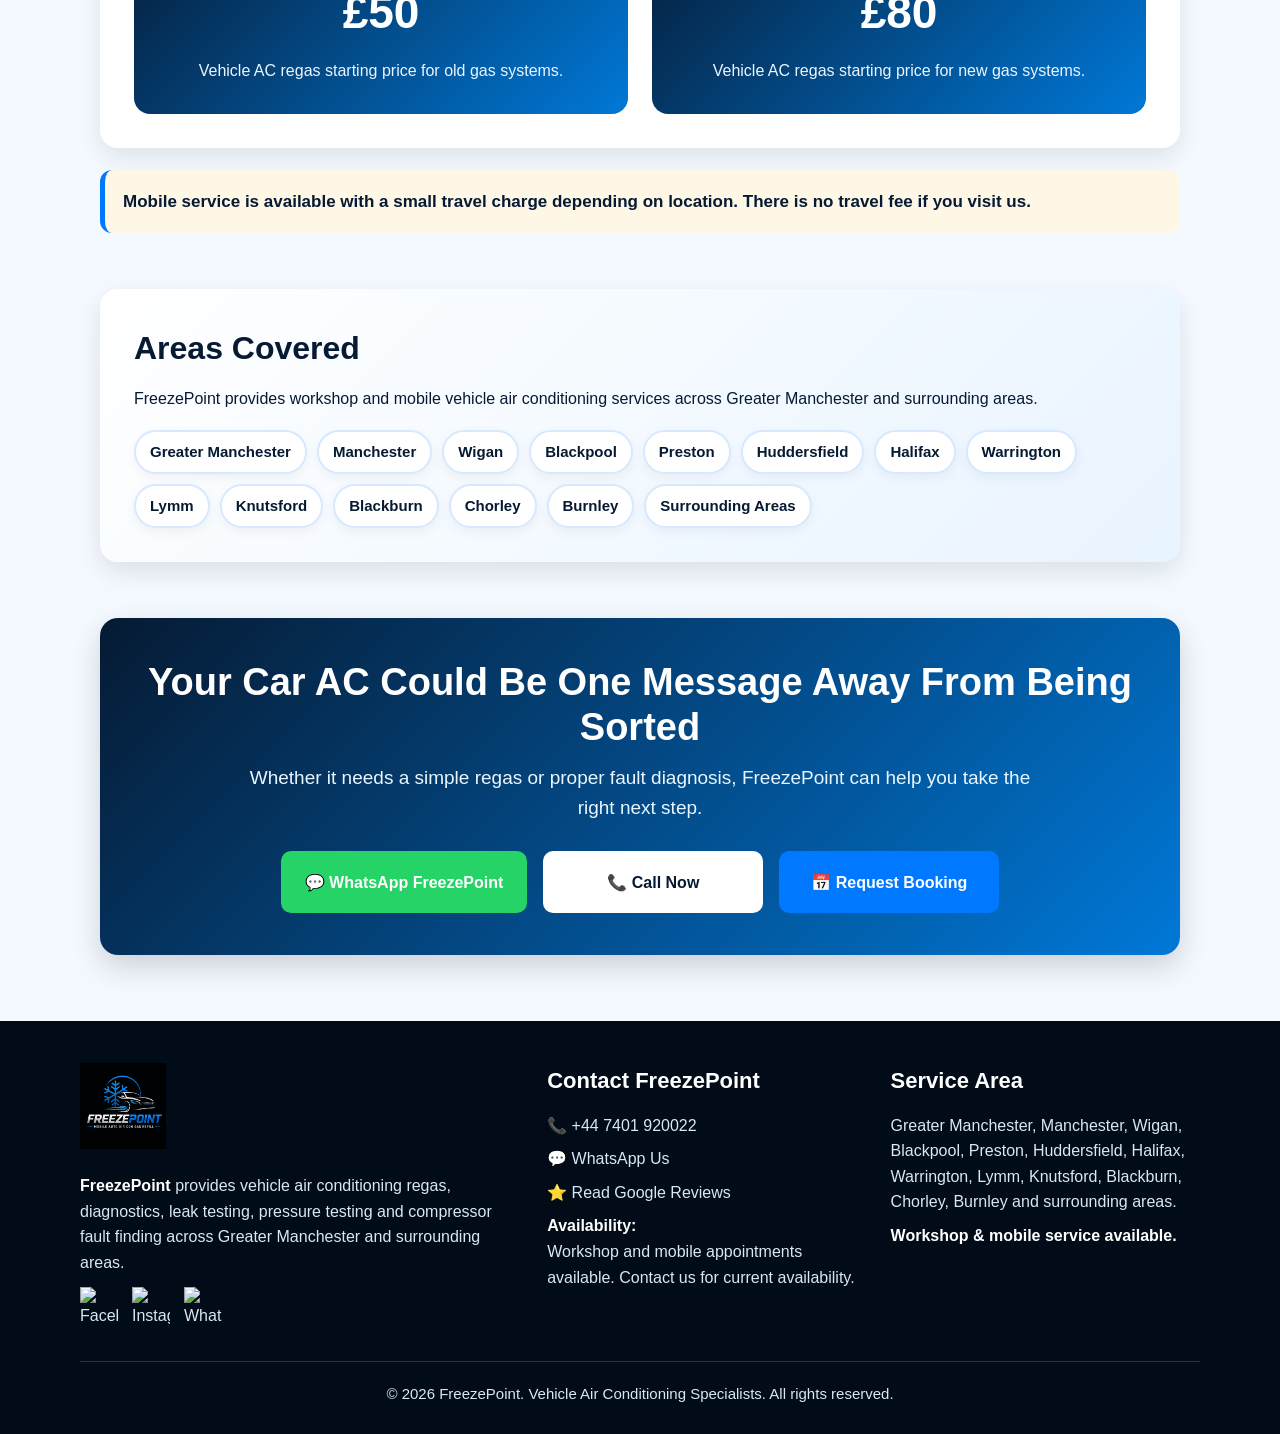
==== commit a2df0a2d: "Updated AC not cooling page navigation" ====
--- a/ac-not-cooling.html
+++ b/ac-not-cooling.html
@@ -27,119 +27,7 @@
     a {
       text-decoration: none;
     }
-
-    .navbar {
-      background: #020b18;
-      padding: 18px 34px;
-      min-height: 118px;
-      display: flex;
-      align-items: center;
-      justify-content: space-between;
-      gap: 25px;
-      flex-wrap: wrap;
-    }
-
-    .logo {
-      height: 100px;
-      width: auto;
-      display: block;
-      object-fit: contain;
-    }
-
-    .nav-right {
-      display: flex;
-      align-items: center;
-      gap: 26px;
-      flex-wrap: wrap;
-    }
-
-    .nav-right a {
-      color: white;
-      font-size: 14px;
-      font-weight: 800;
-      letter-spacing: 0.2px;
-    }
-
-    .nav-right a:hover,
-    .nav-right .active {
-      color: #00a8ff;
-    }
-
-    .nav-right .active {
-      border-bottom: 3px solid #00a8ff;
-      padding-bottom: 8px;
-    }
-
-    .nav-dropdown {
-      position: relative;
-      display: inline-block;
-    }
-
-    .dropdown-toggle {
-      background: none;
-      border: none;
-      color: white;
-      font-size: 14px;
-      font-weight: 800;
-      letter-spacing: 0.2px;
-      cursor: pointer;
-      font-family: Arial, Helvetica, sans-serif;
-    }
-
-    .dropdown-toggle::after {
-      content: " ▾";
-      font-size: 12px;
-    }
-
-    .dropdown-menu {
-      display: none;
-      position: absolute;
-      top: 28px;
-      left: 0;
-      background: #020b18;
-      min-width: 250px;
-      border-radius: 10px;
-      padding: 10px 0;
-      box-shadow: 0 12px 28px rgba(0,0,0,0.28);
-      z-index: 99999;
-      text-align: left;
-    }
-
-    .dropdown-menu a {
-      display: block;
-      padding: 12px 18px;
-      color: white;
-      font-size: 14px;
-      font-weight: 800;
-      white-space: nowrap;
-    }
-
-    .dropdown-menu a:hover {
-      background: #061a33;
-      color: #00a8ff;
-    }
-
-    .nav-dropdown.open .dropdown-menu {
-      display: block;
-    }
-
-    .social-icons {
-      display: flex;
-      gap: 14px;
-      align-items: center;
-    }
-
-    .social-icons img {
-      width: 38px;
-      height: 38px;
-      display: block;
-      transition: transform 0.2s ease;
-    }
-
-    .social-icons img:hover {
-      transform: scale(1.08);
-    }
-
+    
     .hero {
       background: linear-gradient(135deg, #061a33, #073f74);
       color: white;
@@ -634,34 +522,8 @@
       color: #d8e8f7;
       font-size: 15px;
     }
-
+    
     @media (max-width: 950px) {
-      .logo {
-        height: 90px;
-      }
-
-      .navbar {
-        justify-content: center;
-        text-align: center;
-        padding: 18px 20px;
-      }
-
-      .nav-right {
-        justify-content: center;
-        gap: 16px;
-      }
-
-      .nav-dropdown {
-        width: 100%;
-        text-align: center;
-      }
-
-      .dropdown-menu {
-        position: static;
-        width: 100%;
-        margin-top: 10px;
-      }
-
       .hero {
         padding: 58px 20px 74px;
       }
@@ -720,51 +582,51 @@
       }
     }
   </style>
+  <link rel="stylesheet" href="nav.css">
 </head>
 
 <body>
 
-  <nav class="navbar">
-    <a href="index.html">
-      <img class="logo" src="logo.png" alt="FreezePoint logo">
-    </a>
-
-    <div class="nav-right">
-      <a href="index.html">HOME</a>
-
-      <div class="nav-dropdown">
-        <button class="dropdown-toggle" type="button" onclick="toggleServicesDropdown()">
-          SERVICES
-        </button>
-
-        <div class="dropdown-menu" id="servicesDropdown">
-          <a href="ac-regas.html">AC Regas</a>
+  <nav class="fp-navbar">
+  <a class="fp-brand" href="index.html" aria-label="FreezePoint home">
+    <img src="logo.png" alt="FreezePoint logo">
+  </a>
+
+  <div class="fp-nav-right">
+    <div class="fp-menu">
+      <a href="index.html">Home</a>
+
+      <details class="fp-services active">
+        <summary>Services</summary>
+        <div class="fp-dropdown">
+          <a href="ac-regas.html">AC Regas / Gas Refill</a>
+          <a href="mobile-ac-service.html">Mobile AC Service</a>
           <a href="leak-diagnosis.html">Leak Diagnosis</a>
-          <a href="mobile-ac-service.html">Mobile AC Service</a>
           <a href="compressor-diagnosis.html">Compressor Diagnosis</a>
           <a href="hydrogen-leak-testing.html">Hydrogen Leak Testing</a>
           <a href="pressure-testing.html">Pressure Testing</a>
           <a href="ac-not-cooling.html">AC Not Cooling?</a>
         </div>
-      </div>
-
-      <a href="index.html#vehicle-types">VEHICLES</a>
-      <a href="index.html#areas">AREAS COVERED</a>
+      </details>
+
+      <a href="index.html#vehicle-types">Vehicles</a>
+      <a href="index.html#areas">Areas Covered</a>
       <a href="faq.html">FAQ</a>
-      <a href="booking.html">REQUEST BOOKING</a>
-      <a href="index.html#contact">CONTACT</a>
-
-      <div class="social-icons">
-        <a href="https://www.facebook.com/freezepointuk.aircon/" target="_blank" aria-label="Facebook">
-          <img src="https://cdn-icons-png.flaticon.com/512/733/733547.png" alt="Facebook">
-        </a>
-
-        <a href="https://www.instagram.com/freezepointaircongasrefill/" target="_blank" aria-label="Instagram">
-          <img src="https://cdn-icons-png.flaticon.com/512/2111/2111463.png" alt="Instagram">
-        </a>
-      </div>
-    </div>
-  </nav>
+      <a href="index.html#contact">Contact</a>
+      <a class="fp-booking-btn" href="booking.html">Request Booking</a>
+    </div>
+
+    <div class="fp-social-icons">
+      <a href="https://www.facebook.com/freezepointuk.aircon/" target="_blank" aria-label="Facebook">
+        <img src="https://cdn-icons-png.flaticon.com/512/733/733547.png" alt="Facebook">
+      </a>
+
+      <a href="https://www.instagram.com/freezepointaircongasrefill/" target="_blank" aria-label="Instagram">
+        <img src="https://cdn-icons-png.flaticon.com/512/2111/2111463.png" alt="Instagram">
+      </a>
+    </div>
+  </div>
+</nav>
 
   <header class="hero">
     <div class="hero-inner">
@@ -1067,20 +929,5 @@
     </div>
   </footer>
 
-  <script>
-    function toggleServicesDropdown() {
-      var dropdown = document.querySelector(".nav-dropdown");
-      dropdown.classList.toggle("open");
-    }
-
-    document.addEventListener("click", function(event) {
-      var dropdown = document.querySelector(".nav-dropdown");
-
-      if (!dropdown.contains(event.target)) {
-        dropdown.classList.remove("open");
-      }
-    });
-  </script>
-
 </body>
 </html>
--- a/nav.css
+++ b/nav.css
@@ -0,0 +1,215 @@
+/* FreezePoint shared professional navigation */
+
+.fp-navbar {
+  background: #020b18;
+  padding: 18px 34px;
+  min-height: 104px;
+  display: flex;
+  align-items: center;
+  justify-content: space-between;
+  gap: 28px;
+  border-bottom: 1px solid rgba(255,255,255,0.08);
+  position: relative;
+  z-index: 1000;
+}
+
+.fp-brand {
+  display: flex;
+  align-items: center;
+  flex: 0 0 auto;
+}
+
+.fp-brand img {
+  height: 86px;
+  width: auto;
+  display: block;
+  object-fit: contain;
+}
+
+.fp-nav-right {
+  display: flex;
+  align-items: center;
+  justify-content: flex-end;
+  gap: 22px;
+  flex: 1;
+  min-width: 0;
+}
+
+.fp-menu {
+  display: flex;
+  align-items: center;
+  gap: 22px;
+  white-space: nowrap;
+}
+
+.fp-menu a,
+.fp-services summary {
+  color: white;
+  font-size: 14px;
+  font-weight: 900;
+  letter-spacing: 0.3px;
+  text-transform: uppercase;
+  cursor: pointer;
+  line-height: 1;
+  text-decoration: none;
+}
+
+.fp-menu a:hover,
+.fp-services summary:hover,
+.fp-menu .active,
+.fp-services.active summary {
+  color: #00a8ff;
+}
+
+.fp-menu .active,
+.fp-services.active summary {
+  border-bottom: 3px solid #00a8ff;
+  padding-bottom: 8px;
+}
+
+.fp-services {
+  position: relative;
+}
+
+.fp-services summary {
+  list-style: none;
+}
+
+.fp-services summary::-webkit-details-marker {
+  display: none;
+}
+
+.fp-services summary::after {
+  content: " ▾";
+  font-size: 12px;
+  color: #00a8ff;
+}
+
+.fp-dropdown {
+  display: none;
+  position: absolute;
+  top: 34px;
+  left: 0;
+  min-width: 260px;
+  background: white;
+  border-radius: 14px;
+  box-shadow: 0 18px 42px rgba(0,0,0,0.28);
+  overflow: hidden;
+  z-index: 2000;
+  border: 1px solid #e2eefb;
+}
+
+.fp-services[open] .fp-dropdown {
+  display: block;
+}
+
+.fp-dropdown a {
+  display: block;
+  color: #061a33;
+  padding: 14px 18px;
+  font-size: 14px;
+  font-weight: 800;
+  text-transform: none;
+  border-bottom: 1px solid #edf3fa;
+}
+
+.fp-dropdown a:hover {
+  background: #f4f9ff;
+  color: #0078ff;
+}
+
+.fp-booking-btn {
+  background: #0078ff;
+  color: white !important;
+  padding: 13px 18px;
+  border-radius: 999px;
+  font-size: 13px !important;
+  font-weight: 900;
+  box-shadow: 0 8px 20px rgba(0,120,255,0.25);
+}
+
+.fp-booking-btn:hover {
+  background: #00a8ff;
+  color: white !important;
+}
+
+.fp-social-icons {
+  display: flex;
+  align-items: center;
+  gap: 12px;
+  flex: 0 0 auto;
+}
+
+.fp-social-icons img {
+  width: 34px;
+  height: 34px;
+  display: block;
+  transition: transform 0.2s ease;
+}
+
+.fp-social-icons img:hover {
+  transform: scale(1.08);
+}
+
+@media (max-width: 1100px) {
+  .fp-navbar {
+    padding: 18px 22px;
+    flex-direction: column;
+    align-items: center;
+    gap: 16px;
+  }
+
+  .fp-brand img {
+    height: 82px;
+  }
+
+  .fp-nav-right {
+    justify-content: center;
+    flex-wrap: wrap;
+    width: 100%;
+  }
+
+  .fp-menu {
+    justify-content: center;
+    flex-wrap: wrap;
+    gap: 16px;
+  }
+
+  .fp-dropdown {
+    left: 50%;
+    transform: translateX(-50%);
+  }
+}
+
+@media (max-width: 650px) {
+  .fp-navbar {
+    padding: 16px;
+  }
+
+  .fp-brand img {
+    height: 76px;
+  }
+
+  .fp-menu {
+    gap: 12px;
+  }
+
+  .fp-menu a,
+  .fp-services summary {
+    font-size: 13px;
+  }
+
+  .fp-booking-btn {
+    width: 100%;
+    text-align: center;
+    justify-content: center;
+    display: inline-flex;
+  }
+
+  .fp-dropdown {
+    position: static;
+    transform: none;
+    margin-top: 12px;
+    width: 100%;
+  }
+}
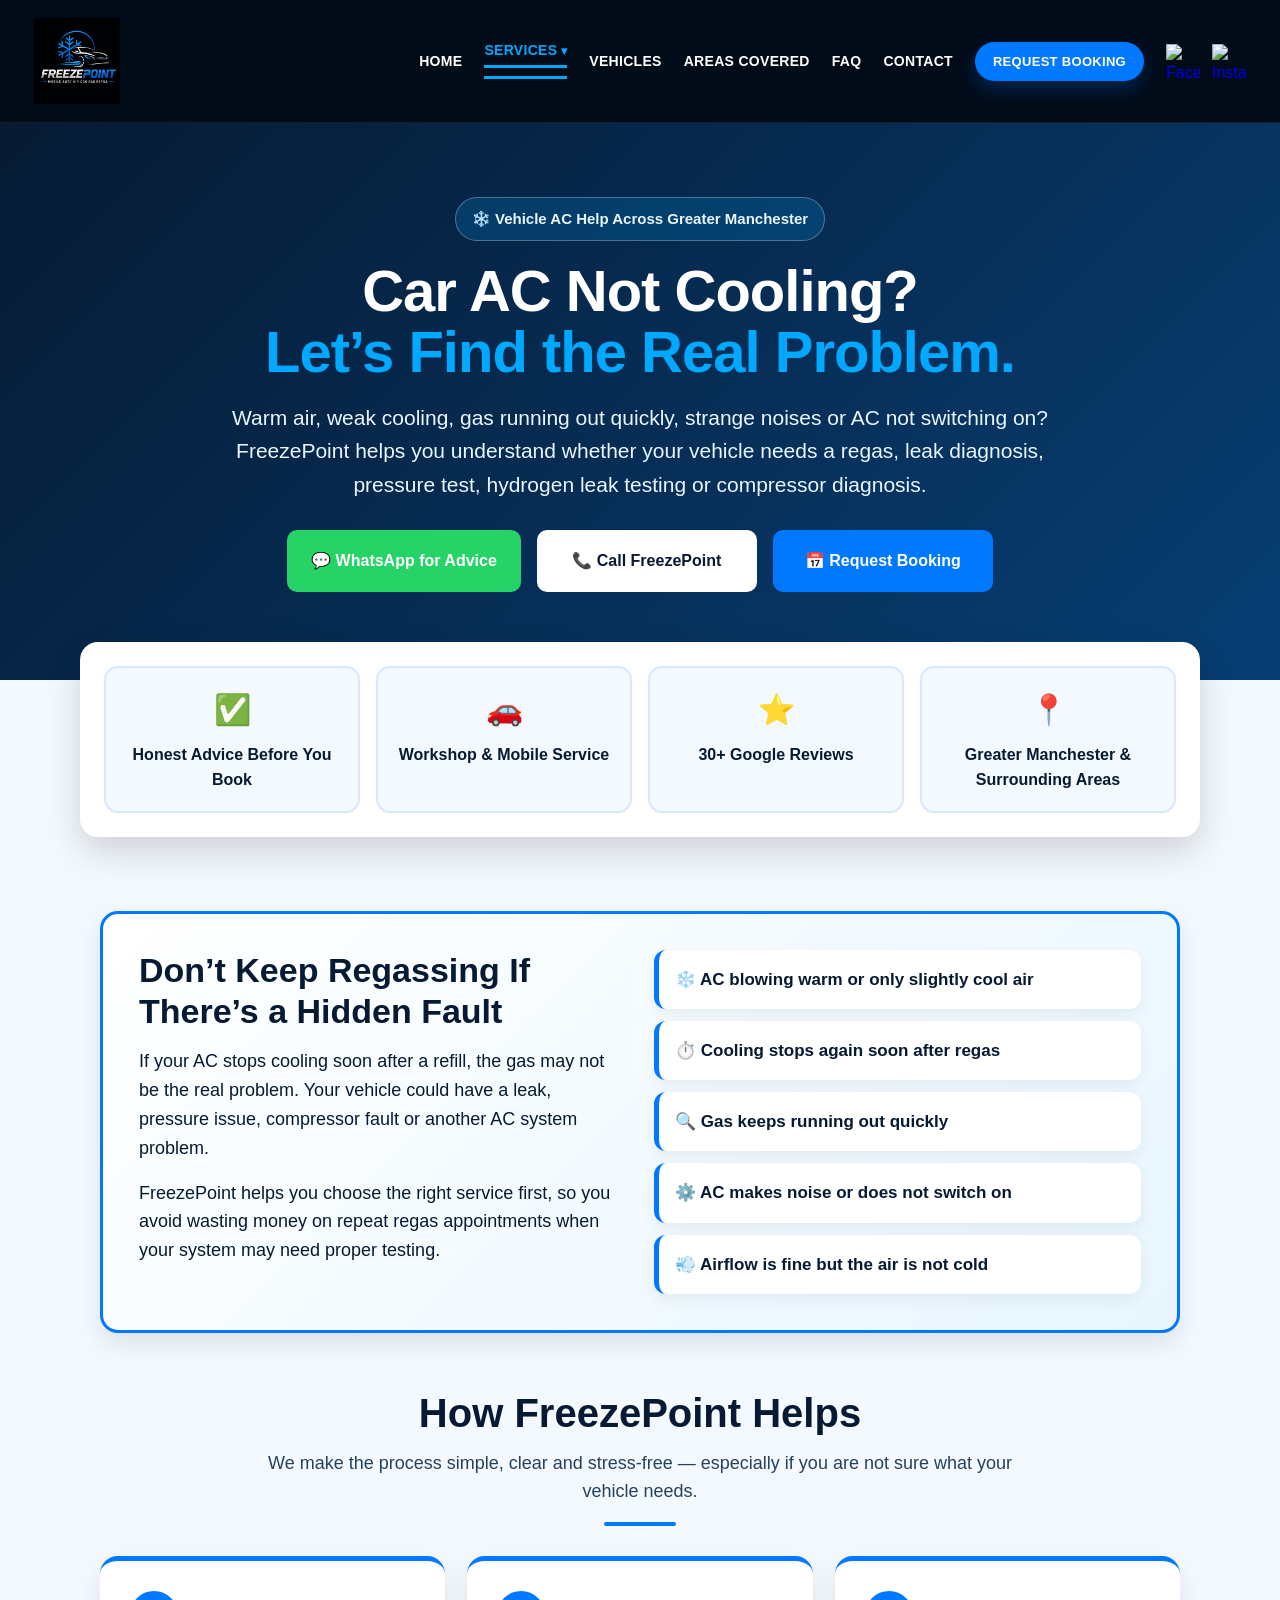
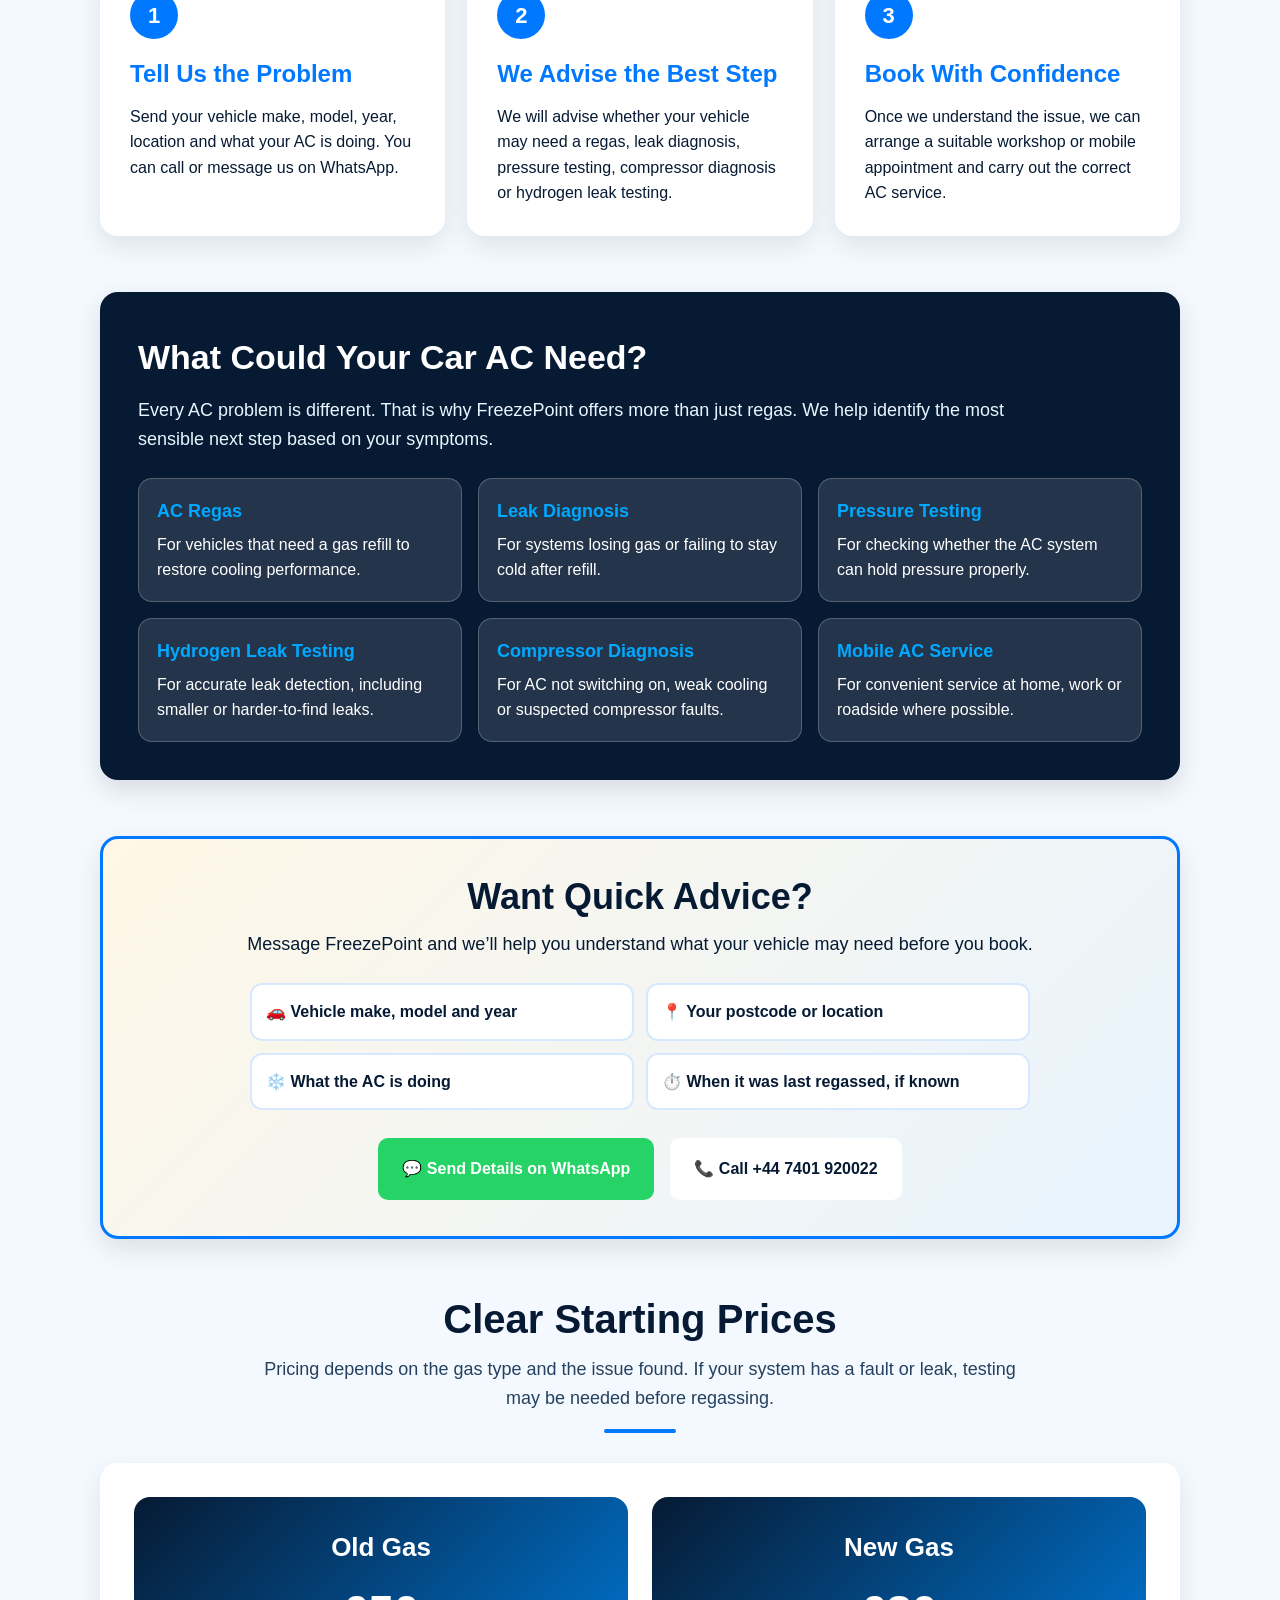
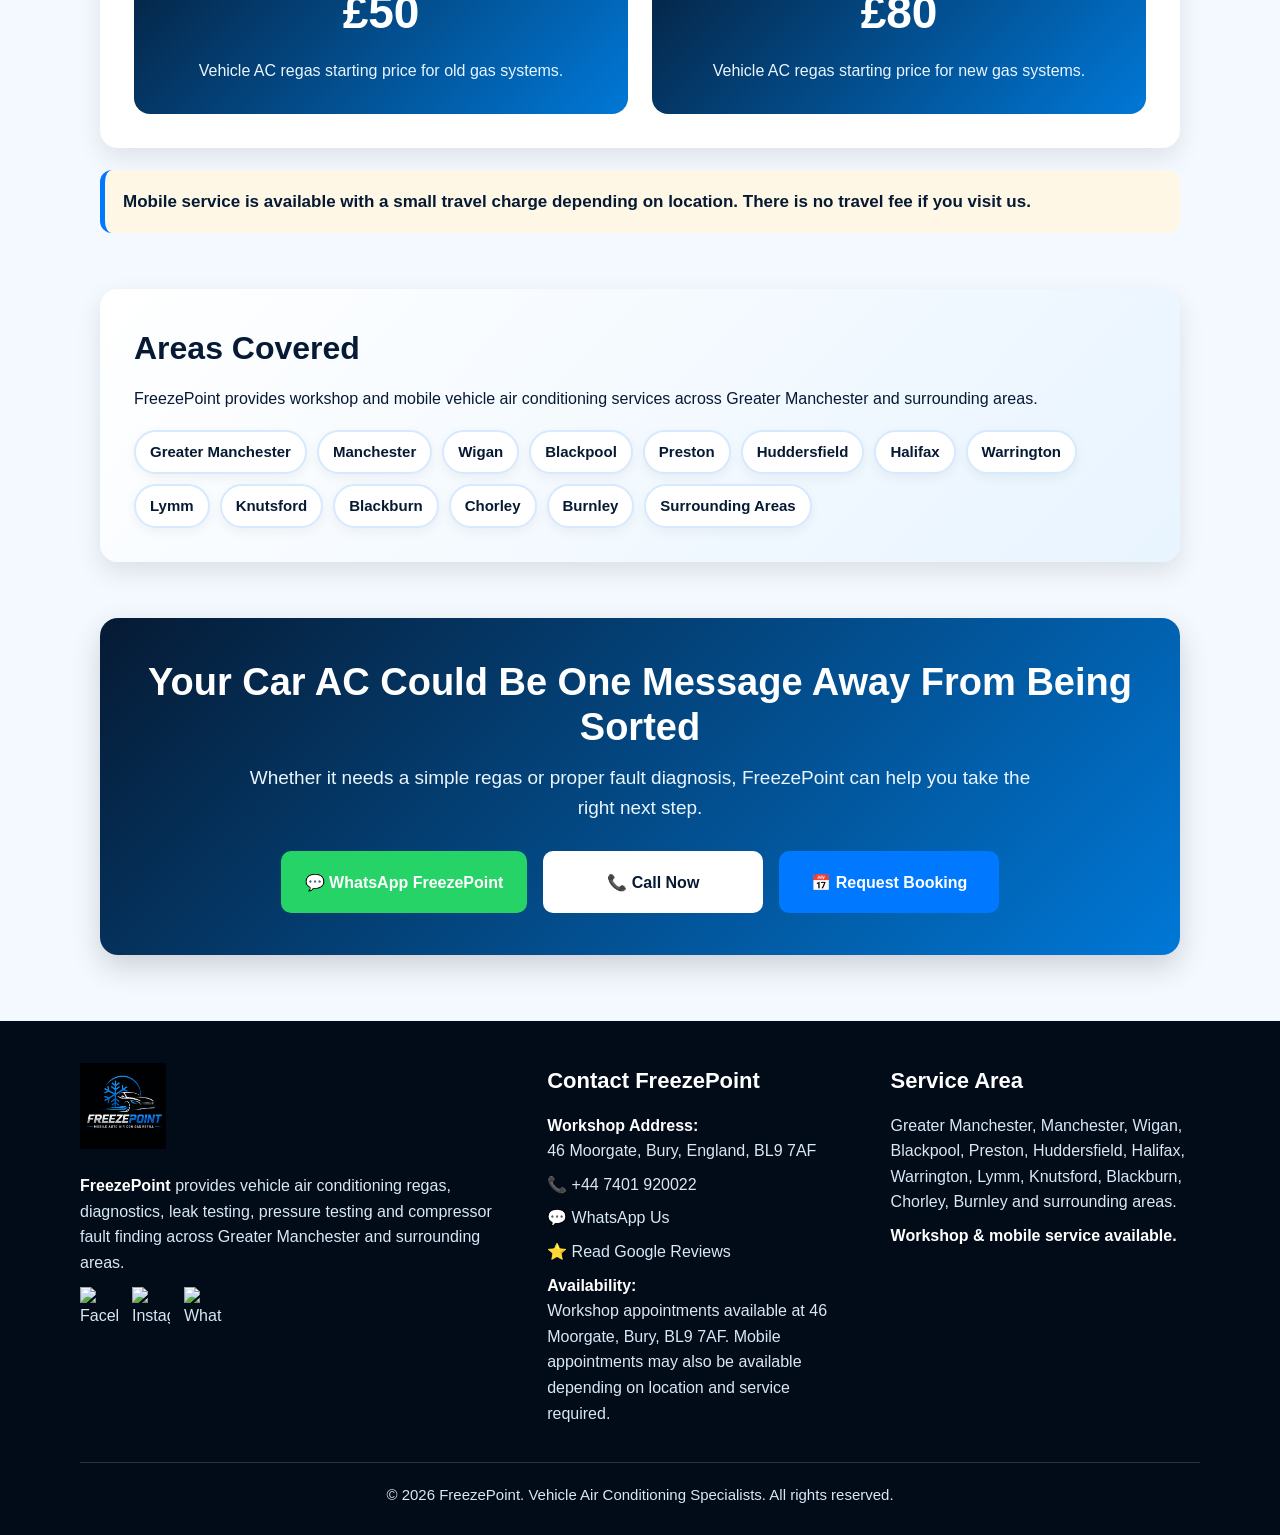
==== commit 88fe0c1c: "Updated FreezePoint workshop address" ====
--- a/ac-not-cooling.html
+++ b/ac-not-cooling.html
@@ -907,10 +907,11 @@
 
       <div class="footer-col">
         <h3>Contact FreezePoint</h3>
+        <p><span class="footer-strong">Workshop Address:</span><br>46 Moorgate, Bury, England, BL9 7AF</p>
         <a href="tel:+447401920022">📞 +44 7401 920022</a>
         <a href="https://wa.me/447401920022" target="_blank">💬 WhatsApp Us</a>
         <a href="https://share.google/j4yk6cmoqHJZRJAdz" target="_blank">⭐ Read Google Reviews</a>
-        <p><span class="footer-strong">Availability:</span><br>Workshop and mobile appointments available. Contact us for current availability.</p>
+        <p><span class="footer-strong">Availability:</span><br>Workshop appointments available at 46 Moorgate, Bury, BL9 7AF. Mobile appointments may also be available depending on location and service required.</p>
       </div>
 
       <div class="footer-col">
